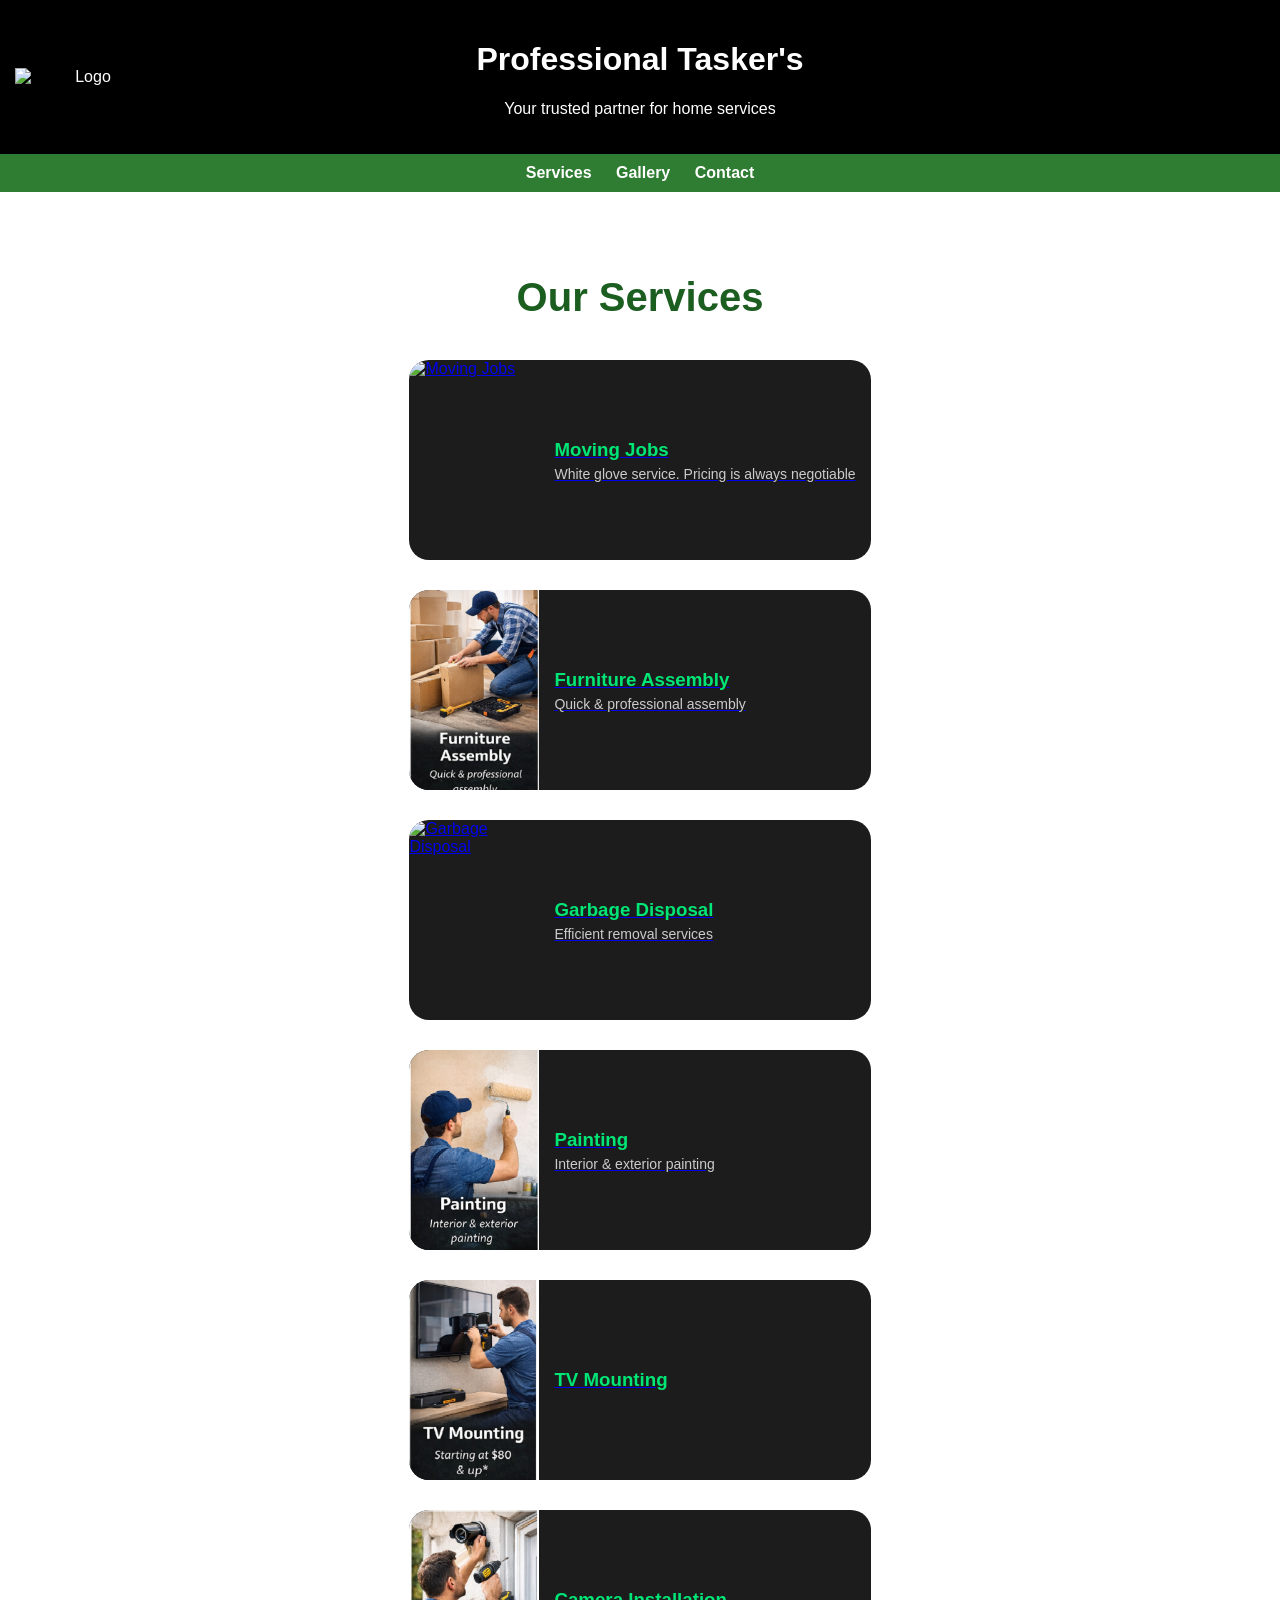
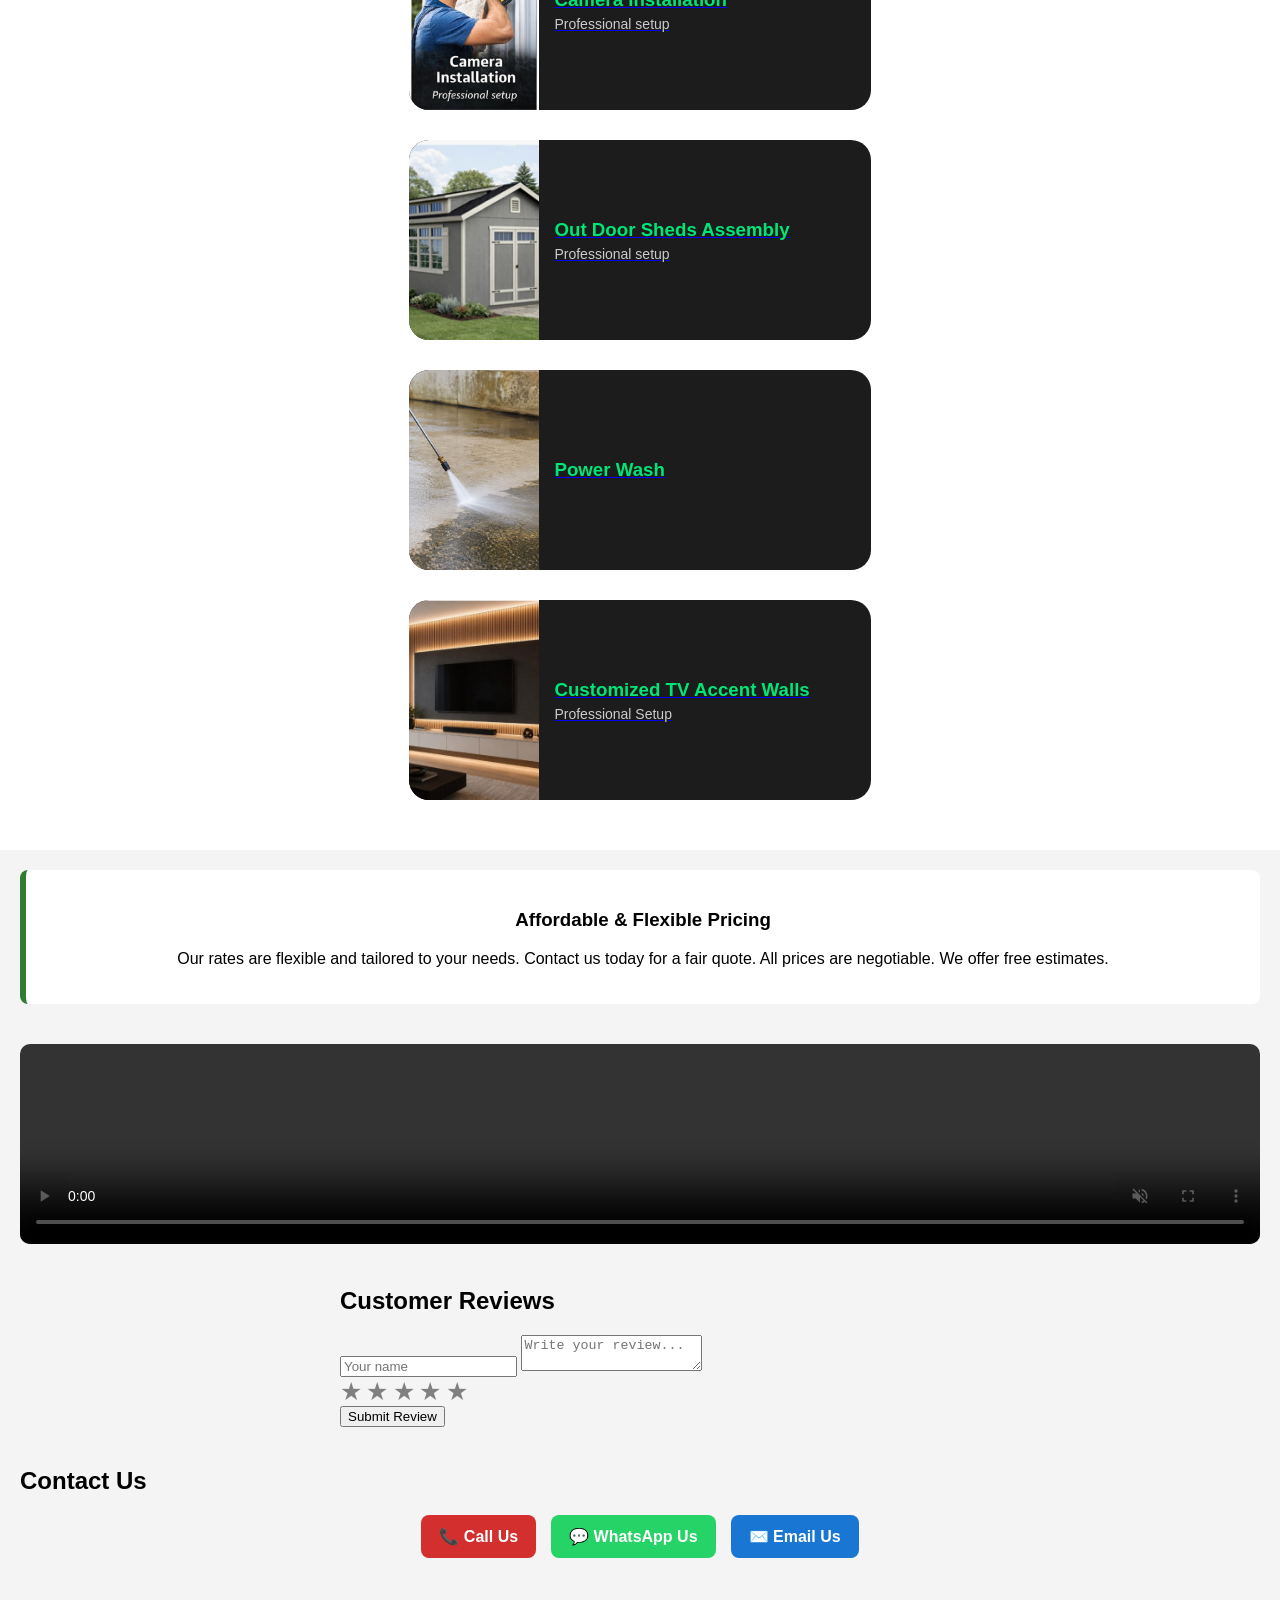
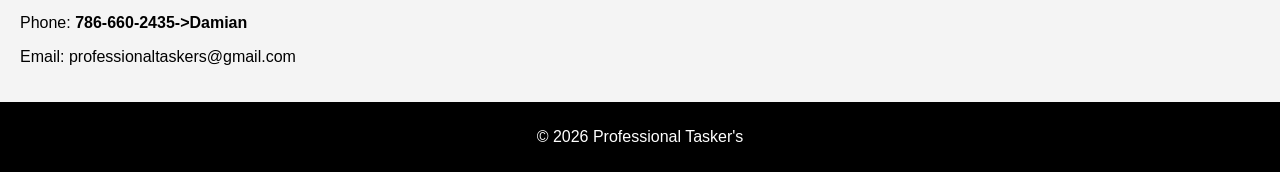
==== index.html @ ac83ffd2 "Change accent image format from PNG to JPEG" ====
<!DOCTYPE html>
<html lang="en">
<head>
<meta charset="UTF-8">
<meta name="viewport" content="width=device-width, initial-scale=1.0">
<title>Professional Tasker's</title>
<link rel="stylesheet" href="assets/styles.css">
</head>
<body>

<header class="header">
<img class="logo" src="assets/logo.png" alt="Logo">
<div class="header-text">
<h1>Professional Tasker's</h1>
<p>Your trusted partner for home services</p>
</div>
</header>

<nav>
<a href="#services">Services</a>
<a href="#gallery">Gallery</a>
<a href="#contact">Contact</a>
</nav>


<section id="services" class="services-container">

  <h2 class="services-title">Our Services</h2>

  <div class="services-grid">

    <a href="moving.html" class="service-link">
    <div class="service-card">
      <img src="assets/Moving.png" alt="Moving Jobs">
      <div class="service-text">
        <h3>Moving Jobs</h3>
        <p>White glove service. Pricing is always negotiable</p>
      </div>
    </div>
      </a>

    <a href="funiture.html" class="service-link">
    <div class="service-card">
      <img src="assets/FurnitureAssembly.png" alt="Furniture Assembly">
      <div class="service-text">
        <h3>Furniture Assembly</h3>
        <p>Quick & professional assembly</p>
      </div>
    </div>
      </a>

    <a href="garbage.html" class="service-link">
    <div class="service-card">
      <img src="assets/GarbageDisposal.png" alt="Garbage Disposal">
      <div class="service-text">
        <h3>Garbage Disposal</h3>
        <p>Efficient removal services</p>
      </div>
    </div>
      </a>

    <a href="painting.html" class="service-link">
    <div class="service-card">
      <img src="assets/Painting.png" alt="Painting">
      <div class="service-text">
        <h3>Painting</h3>
        <p>Interior & exterior painting</p>
      </div>
    </div>
      </a>

     <a href="tvmounting.html" class="service-link">
    <div class="service-card">
      <img src="assets/TVMounting.png" alt="TV Mounting">
      <div class="service-text">
        <h3>TV Mounting</h3>
      </div>
    </div>
        </a>

    <a href="cameras.html" class="service-link">
    <div class="service-card">
      <img src="assets/CameraInstallation.png" alt="Camera Installation">
      <div class="service-text">
        <h3>Camera Installation</h3>
        <p>Professional setup</p>
      </div>
    </div>
      </a>

    <a href="sheds.html" class="service-link">
    <div class="service-card">
      <img src="assets/shed1.png" alt="Out Door Sheds Assembly">
      <div class="service-text">
        <h3>Out Door Sheds Assembly</h3>
        <p>Professional setup</p>
      </div>
    </div>
      </a>

    <a href="powerwash.html" class="service-link">
    <div class="service-card">
      <img src="assets/powerwash.png" alt="Power Wash">
      <div class="service-text">
        <h3>Power Wash</h3>
      </div>
    </div>
       </a>

    <a href="accent.html" class="service-link">
    <div class="service-card">
      <img src="assets/accent.jpeg" alt="Customized TV Accent Walls">
      <div class="service-text">
        <h3>Customized TV Accent Walls</h3>
        <p>Professional Setup</p>
      </div>
    </div>
      </a>

  </div>
  
</section>

<section class="pricing-note">
<h3>Affordable & Flexible Pricing</h3>
<p>
Our rates are flexible and tailored to your needs. Contact us today for a fair quote.
All prices are negotiable. We offer free estimates.   
</p>
</section>

<section id="gallery">
<div class="gallery">
<!-- RIGHT SIDE (Video) -->
  <div class="services-video">
    <video controls autoplay muted loop>
      <source src="assets/Video1.mp4" type="video/mp4">
      Your browser does not support the video tag.
    </video>
  </div>  
</div>

  
  
</section>

<div class="reviews-container">
  <h2>Customer Reviews</h2>

  <form id="reviewForm">
    <input type="text" id="name" placeholder="Your name" required>
    <textarea id="comment" placeholder="Write your review..." required></textarea>

    <div class="stars">
      <span data-value="1">★</span>
      <span data-value="2">★</span>
      <span data-value="3">★</span>
      <span data-value="4">★</span>
      <span data-value="5">★</span>
    </div>

    <input type="hidden" id="rating" value="0">
    <button type="submit">Submit Review</button>
  </form>

  <div id="reviewsList"></div>
</div>

<section id="contact">
<h2>Contact Us</h2>
<div class="contact-buttons">
<a href="tel:7866602435" class="btn call-btn">📞 Call Us</a>
<a href="https://wa.me/17866602435" target="_blank" class="btn whatsapp-btn">💬 WhatsApp Us</a>
<a href="mailto:professionaltaskers@gmail.com" class="btn email-btn">✉️ Email Us</a>
</div>
</section>

<section id="contact1">
<p>Phone: <b>786-660-2435->Damian</b></p>
<p>Email: professionaltaskers@gmail.com</p>
</section>

<footer>
<p>© 2026 Professional Tasker's</p>
</footer>

<script type="module">
import { initializeApp } from "https://www.gstatic.com/firebasejs/10.12.0/firebase-app.js";
import { getFirestore, collection, addDoc, getDocs } 
from "https://www.gstatic.com/firebasejs/10.12.0/firebase-firestore.js";

// 🔴 PASTE YOUR CONFIG HERE
const firebaseConfig = {
  apiKey: "AIzaSyAnsJWTO3-VHbzlXyZP9rUrj31w4Eruxow",
  authDomain: "reviews-app-75397.firebaseapp.com",
  projectId: "reviews-app-75397",
};

// Initialize Firebase
const app = initializeApp(firebaseConfig);
const db = getFirestore(app);

let selectedRating = 0;

// ⭐ Star selection
document.querySelectorAll(".stars span").forEach(star => {
  star.addEventListener("click", function () {
    selectedRating = this.getAttribute("data-value");

    document.querySelectorAll(".stars span").forEach(s => s.classList.remove("active"));
    for (let i = 0; i < selectedRating; i++) {
      document.querySelectorAll(".stars span")[i].classList.add("active");
    }
  });
});

// 📥 Load reviews
async function loadReviews() {
  const querySnapshot = await getDocs(collection(db, "reviews"));
  const container = document.getElementById("reviewsList");
  container.innerHTML = "";

  querySnapshot.forEach((doc) => {
    const r = doc.data();
    const div = document.createElement("div");
    div.classList.add("review");
    div.innerHTML = `
      <strong>${r.name}</strong> - ${"★".repeat(r.rating)}
      <p>${r.comment}</p>
    `;
    container.appendChild(div);
  });
}

// 📤 Submit review
document.getElementById("reviewForm").addEventListener("submit", async function(e) {
  e.preventDefault();

  const name = document.getElementById("name").value;
  const comment = document.getElementById("comment").value;

  if (selectedRating == 0) {
    alert("Please select a rating");
    return;
  }

  await addDoc(collection(db, "reviews"), {
    name,
    comment,
    rating: selectedRating,
    timestamp: Date.now()
  });

  this.reset();
  selectedRating = 0;
  document.querySelectorAll(".stars span").forEach(s => s.classList.remove("active"));

  loadReviews();
});

// Initial load
loadReviews();
</script>

</body>
</html>
---- assets/styles.css ----
body {
font-family: Arial, sans-serif;
margin: 0;
background: #f4f4f4;
}

.header {
position: relative;
background: #000;
color: #fff;
padding: 20px;
text-align: center;
margin-bottom: 0;
}

.logo {
position: absolute;
left: 15px;
top: 50%;
transform: translateY(-50%);
width: 140px;
}

nav {
background: #2e7d32;
text-align: center;
padding: 10px;
}

nav a {
color: white;
margin: 0 10px;
text-decoration: none;
font-weight: bold;
}

section {
padding: 20px;
}


.gallery {
display: grid;
grid-template-columns: repeat(auto-fit, minmax(250px, 1fr));
gap: 10px;
}

/* Make gallery thumbnails a consistent height and use object-fit so they crop uniformly */
.gallery img {
width: 100%;
height: 200px;
object-fit: cover;
border-radius: 8px;
display: block;
}

.contact-buttons {
display: flex;
justify-content: center;
gap: 15px;
flex-wrap: wrap;
margin-top: 20px;
}

.btn {
padding: 12px 18px;
text-decoration: none;
color: white;
font-weight: bold;
border-radius: 8px;
}

.call-btn { background: #d32f2f; }
.whatsapp-btn { background: #25D366; }
.email-btn { background: #1976d2; }

.pricing-note {
background: #fff;
padding: 20px;
margin: 20px;
border-left: 6px solid #2e7d32;
border-radius: 8px;
text-align: center;
}

footer {
background: #000;
color: #fff;
text-align: center;
padding: 10px;
}

/* RESPONSIVE DESIGN */
@media (max-width: 768px) {

.logo {
position: static;
transform: none;
display: block;
margin: 0 auto 10px;
width: 100px;
height: 100px;
object-fit: contain;
}

.header {
text-align: center;
}

nav a {
display: inline-block;
margin: 5px;
}

.gallery {
grid-template-columns: 1fr;
}

}

.services-container {
  display: flex;
    flex-direction: column;
    align-items: center;
    padding: 60px 20px;
}

.services-text {
  flex: 1;
  min-width: 280px;
}

.services-video {
  flex: 1;
  min-width: 280px;
}

.services-video video {
  width: 100%;
  height: 200px;
  object-fit: cover;
  border-radius: 10px;
}

.reviews-container {
  max-width: 600px;
  margin: auto;
}

.stars span {
  font-size: 25px;
  cursor: pointer;
  color: gray;
}

.stars span.active {
  color: gold;
}

/* Consolidated services container styles and fixed a color typo */
.services-container {
  padding: 50px 20px;
  background: #ffffff; /* white background */
  color: #000000;
}

.services-title {
  font-size: 2.5rem;
    color: #1b5e20;      /* Dark green */
    text-align: center;
    margin-bottom: 40px;
    width: 100%;
}

.services-grid {
  display: grid;
  grid-template-columns: repeat(auto-fit, minmax(320px, 1fr));
  gap: 30px;
}

.service-card {
  display: flex;
  align-items: center;
  background: #1c1c1c;
  border-radius: 20px;
  overflow: hidden;
  transition: transform 0.3s ease, box-shadow 0.3s ease;
}

.service-card:hover {
  transform: translateY(-5px);
  box-shadow: 0 0 15px rgba(0, 200, 83, 0.4);
}

/* Keep service card images narrower but match height with gallery thumbnails */
.service-card img {
  width: 130px;
  height: 200px;
  object-fit: cover;
}

.service-text {
  padding: 15px;
}

.service-text h3 {
  margin: 0;
  color: #00e676;
}

.service-text p {
  margin: 5px 0 0;
  font-size: 14px;
  color: #ccc;
}

.review {
  border-bottom: 1px solid #ccc;
  margin-top: 10px;
}

/* ========================================
   SERVICE PAGE IMAGES
   Keeps sheds, gazebos, greenhouses, etc.
   the same display size
======================================== */

.service-hero-img {
    width: 330px;
    height: 330px;
    object-fit: cover;
    display: block;
}

@media (max-width: 768px) {
    .service-hero-img {
        width: 100%;
        max-width: 330px;
        height: 330px;
    }
}

/* Ensure any review/user images also follow the same thumbnail sizing */
.reviews-container img {
  width: 100%;
  height: 200px;
  object-fit: cover;
  border-radius: 8px;
}
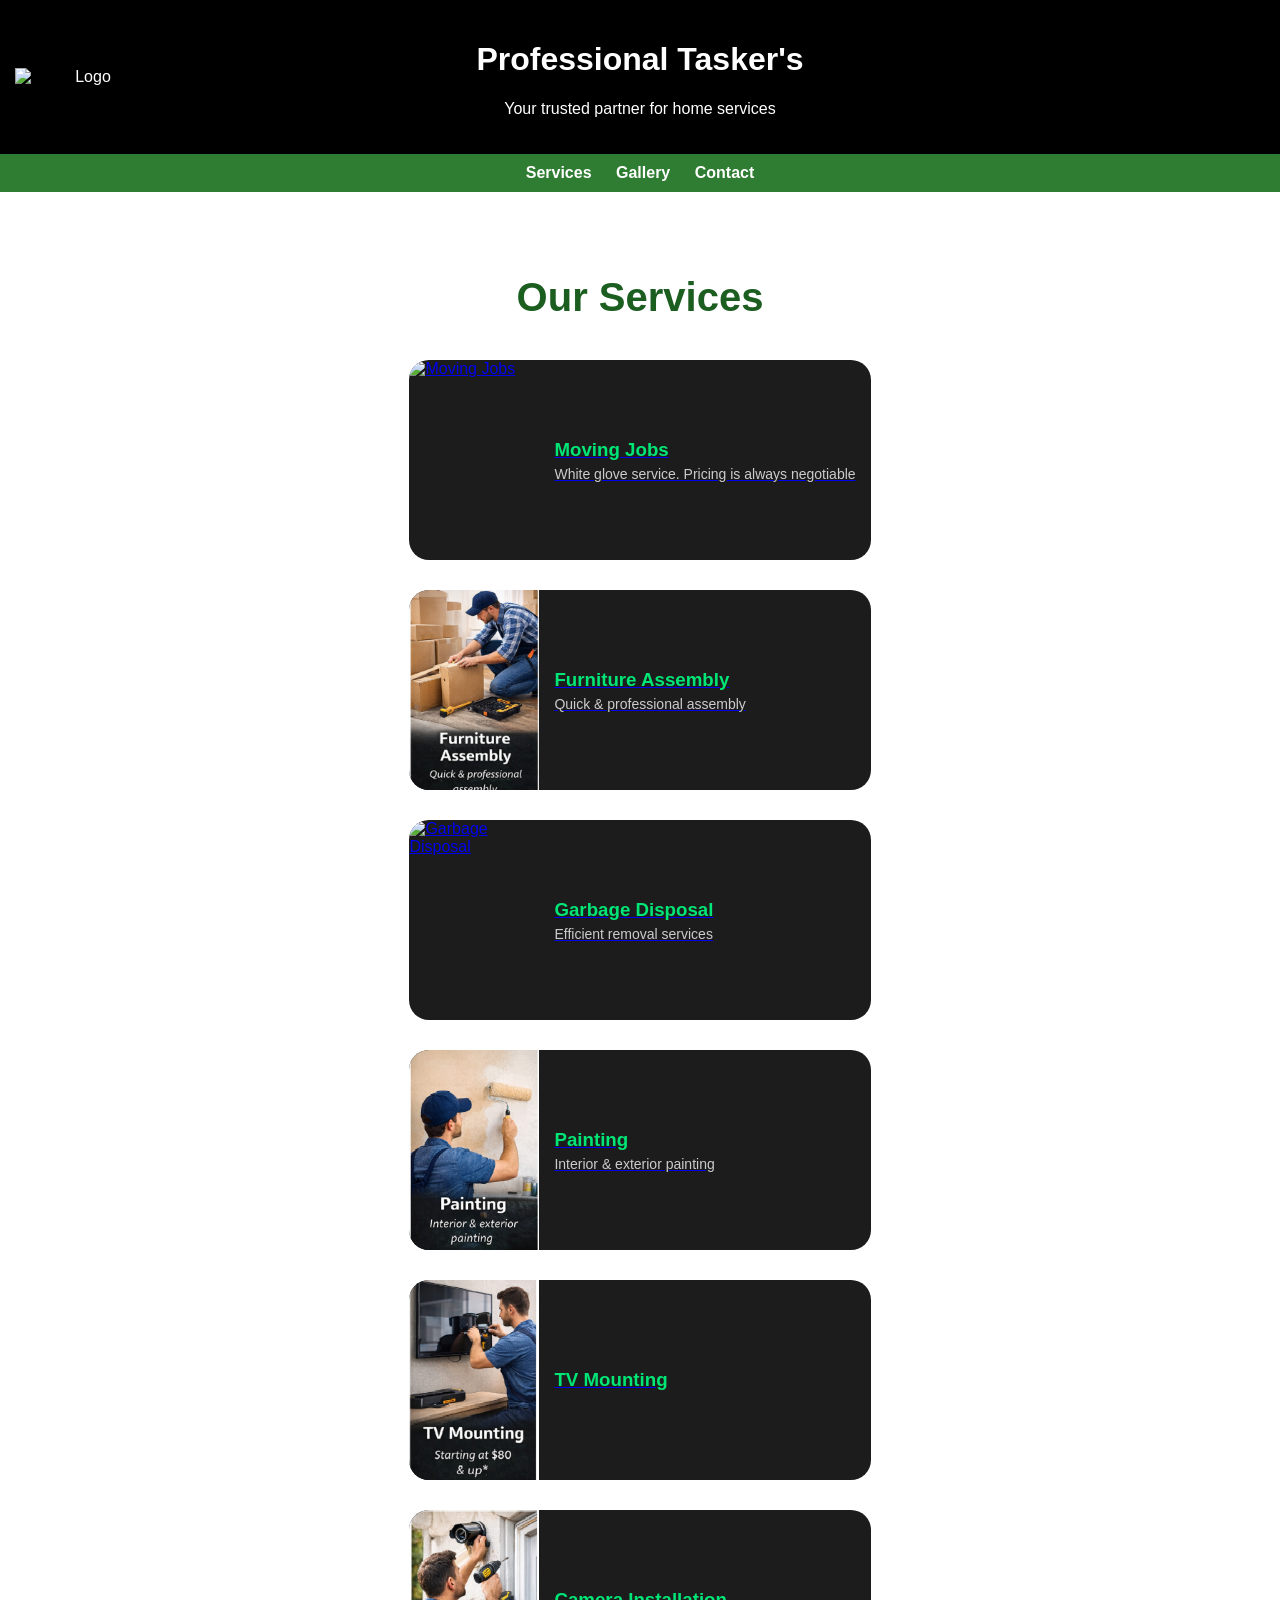
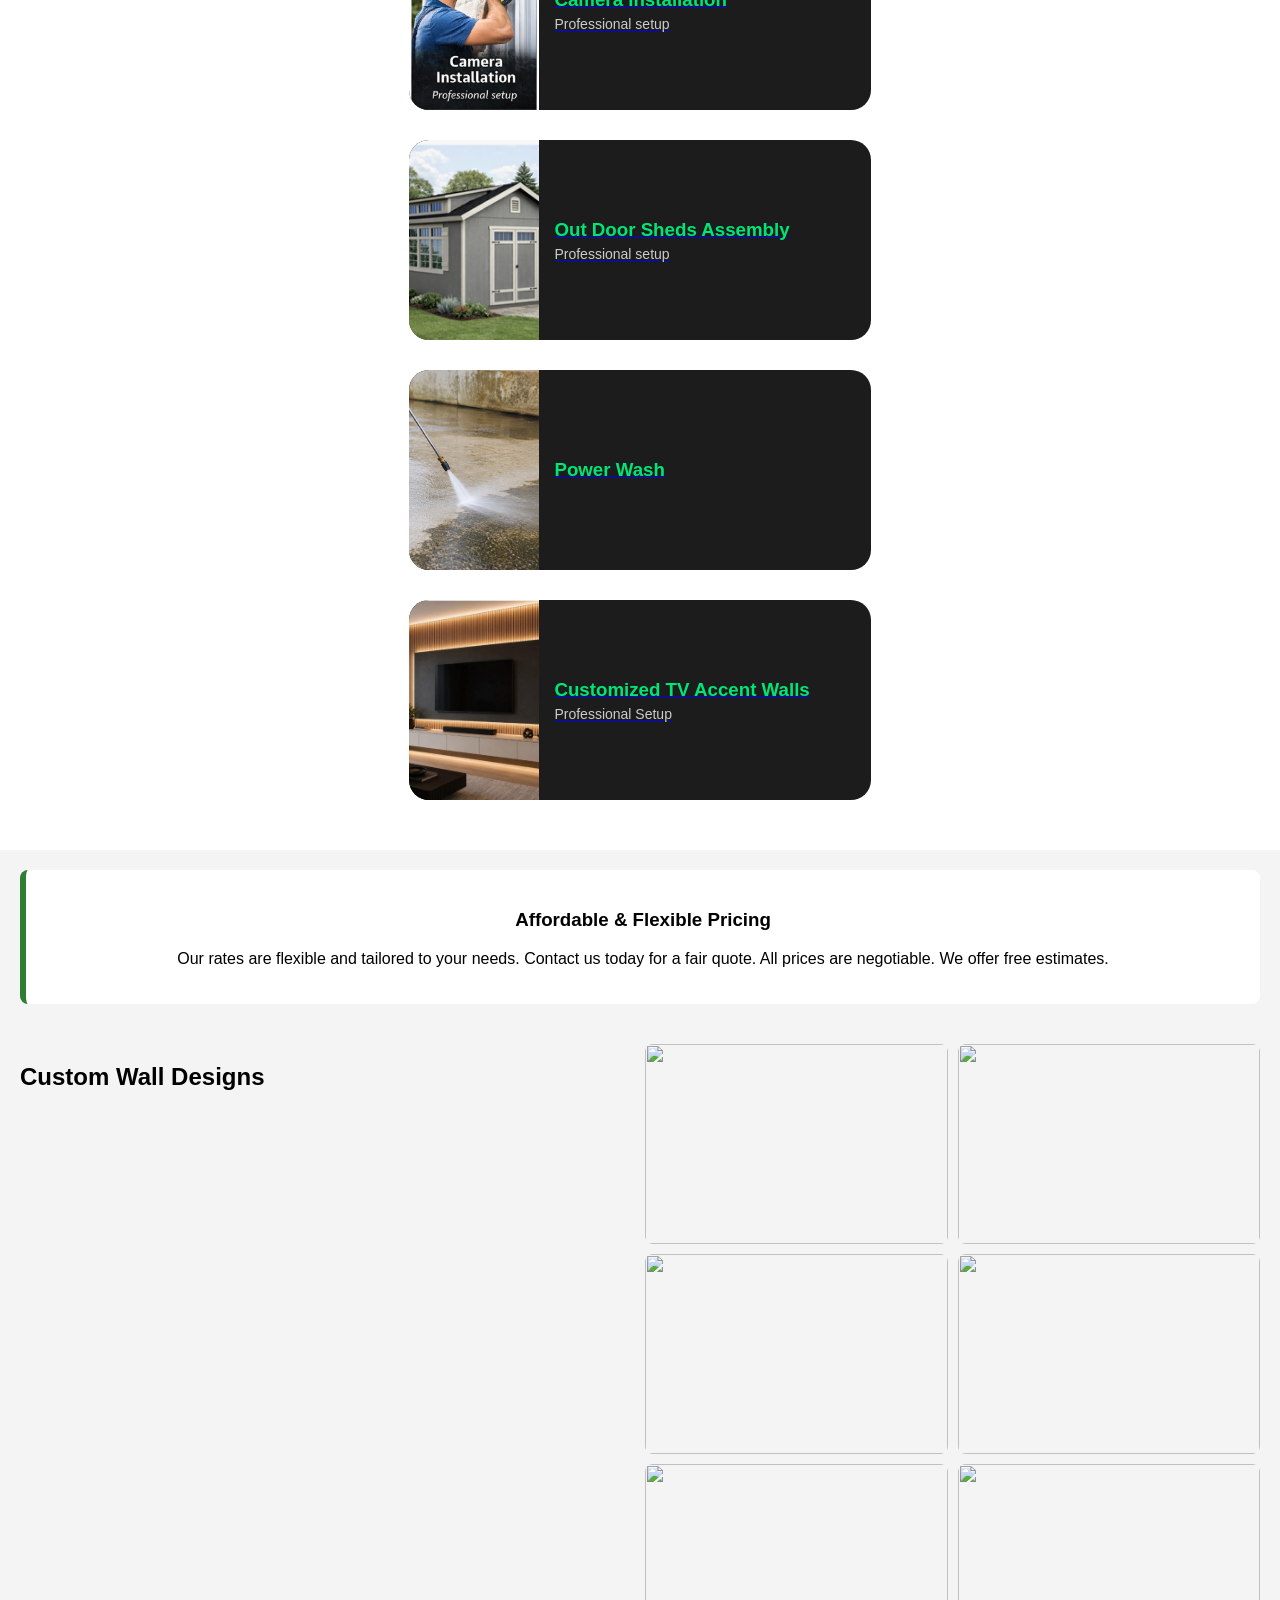
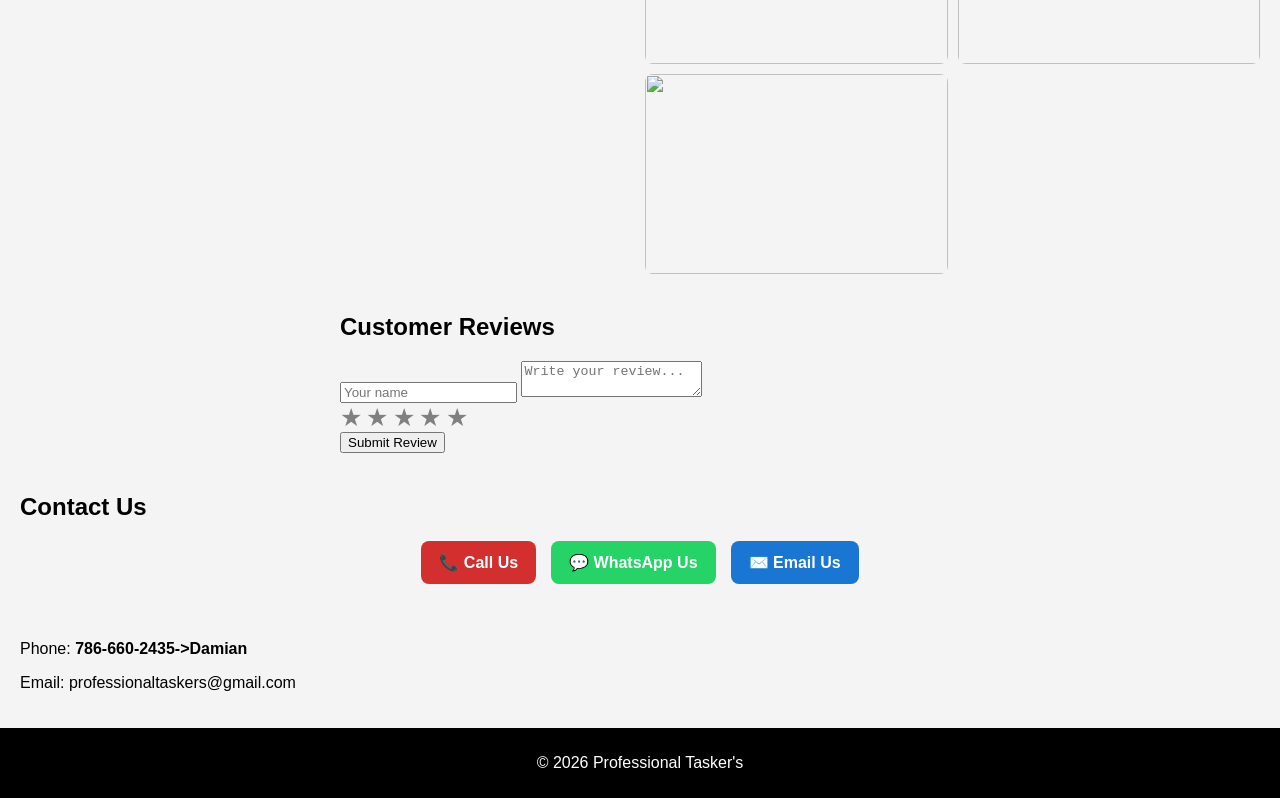
==== commit 294f77a6: "Update index.html" ====
--- a/index.html
+++ b/index.html
@@ -131,12 +131,18 @@
 
 <section id="gallery">
 <div class="gallery">
-<!-- RIGHT SIDE (Video) -->
-  <div class="services-video">
-    <video controls autoplay muted loop>
-      <source src="assets/Video1.mp4" type="video/mp4">
-      Your browser does not support the video tag.
-    </video>
+
+ <h2>Custom Wall Designs</h2>
+  
+<div class="gallery">
+<img src="assets/customd1.jpeg">
+<img src="assets/customd2.jpeg">
+<img src="assets/customd3.jpeg">
+<img src="assets/customd4.jpeg">
+<img src="assets/customd5.jpeg">
+<img src="assets/customd6.jpeg">
+<img src="assets/customd7.jpeg">
+  
   </div>  
 </div>
 
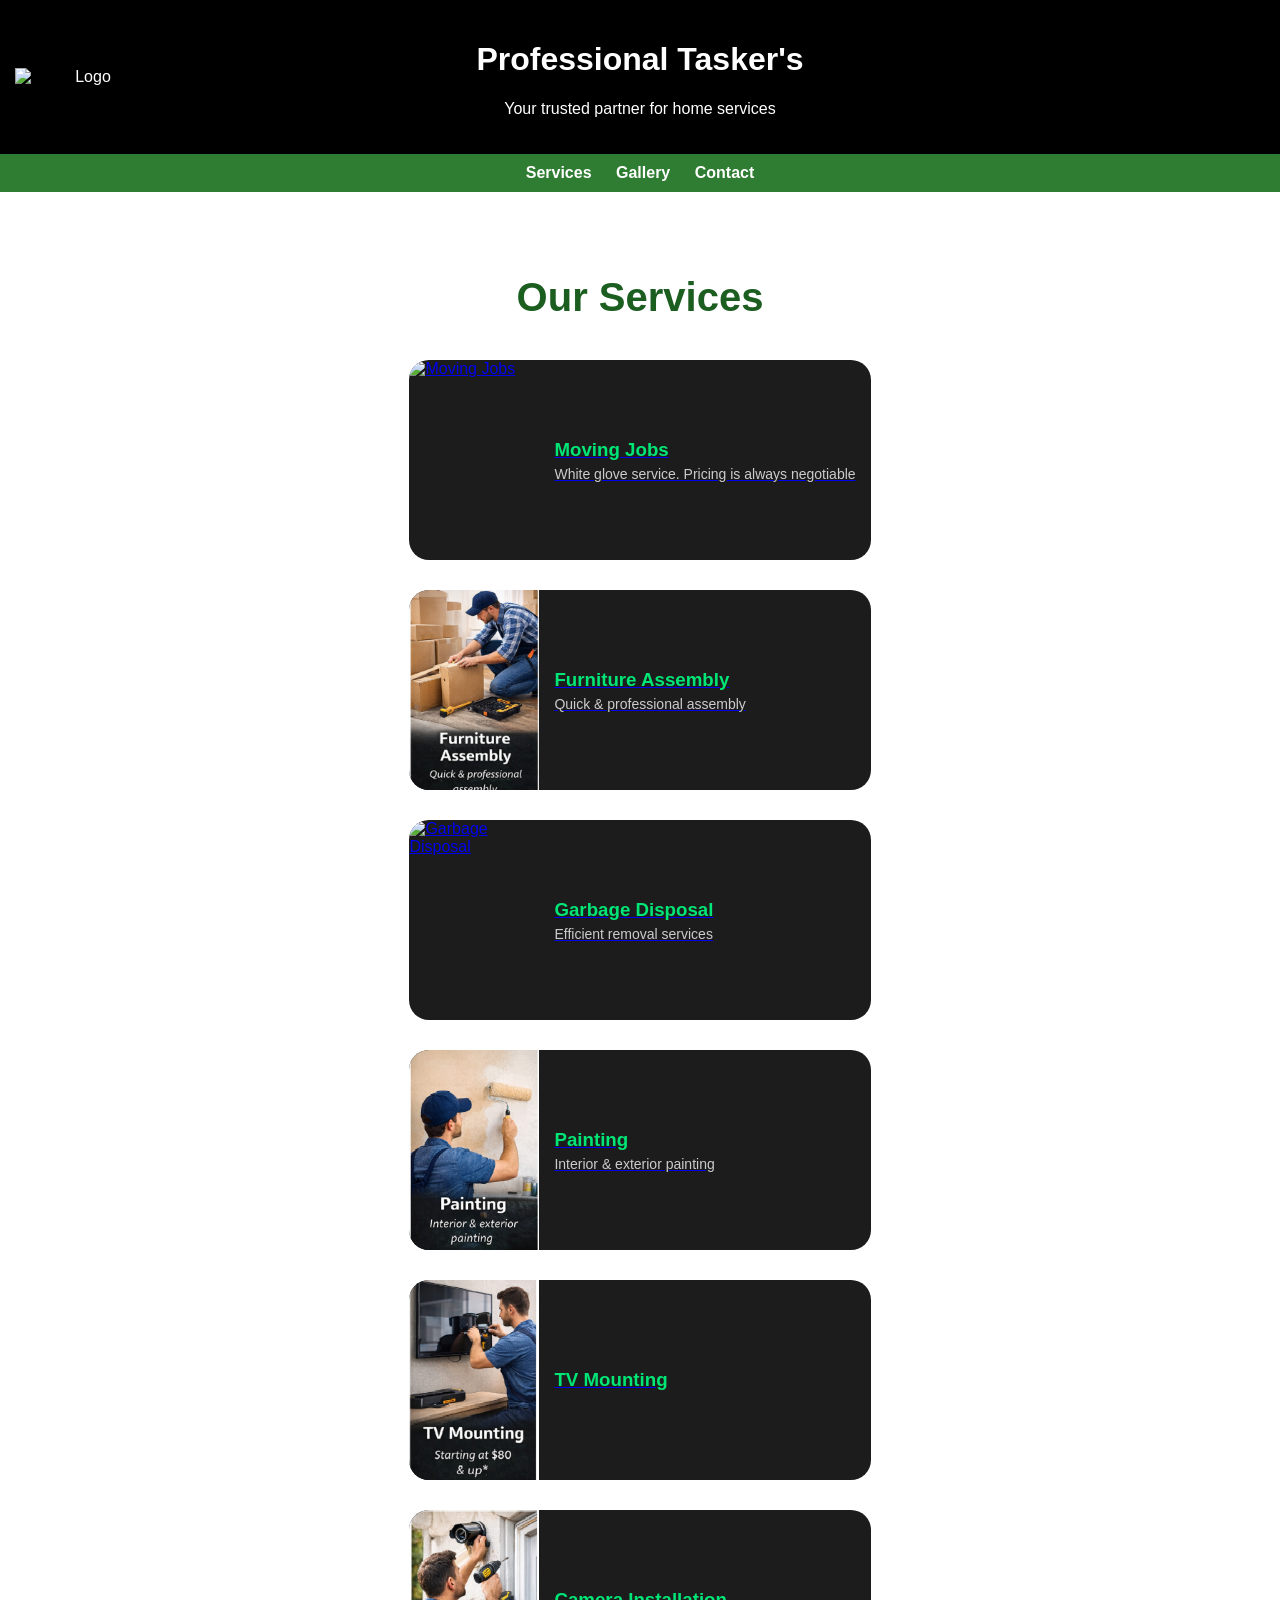
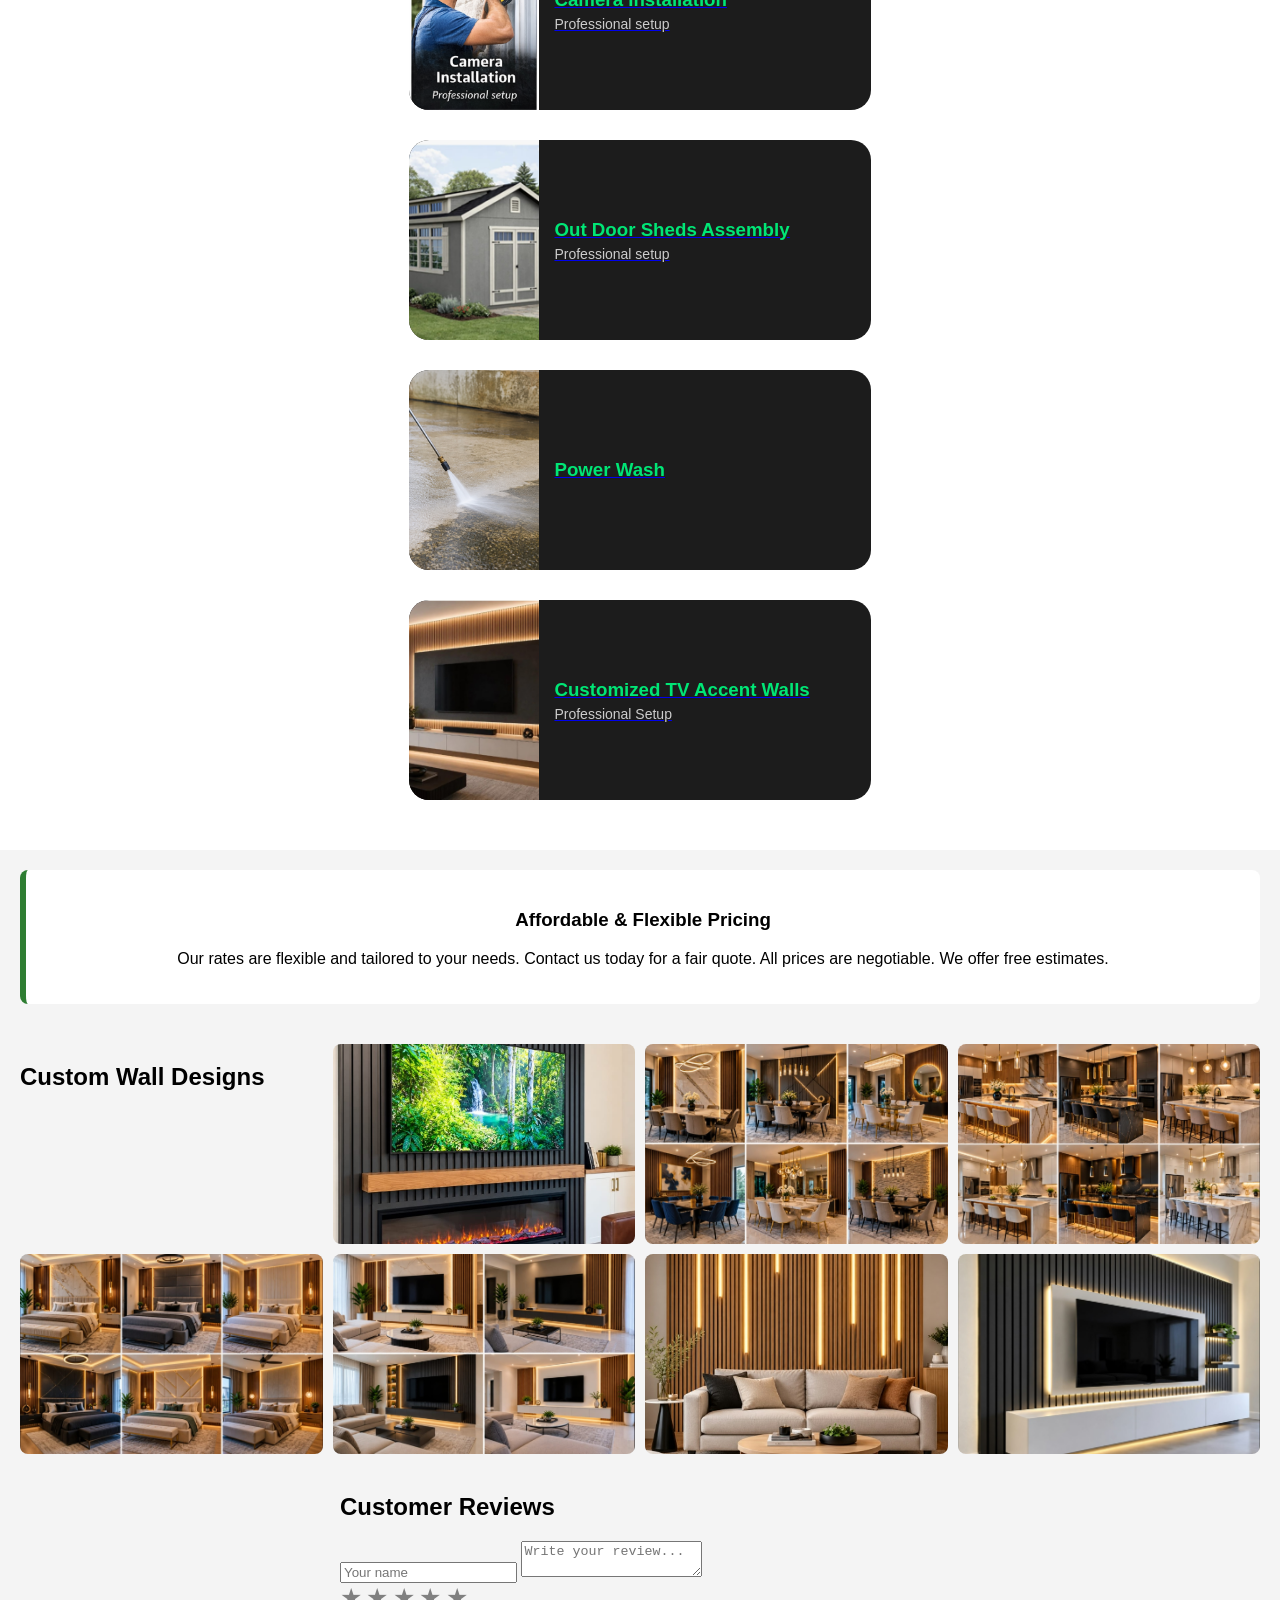
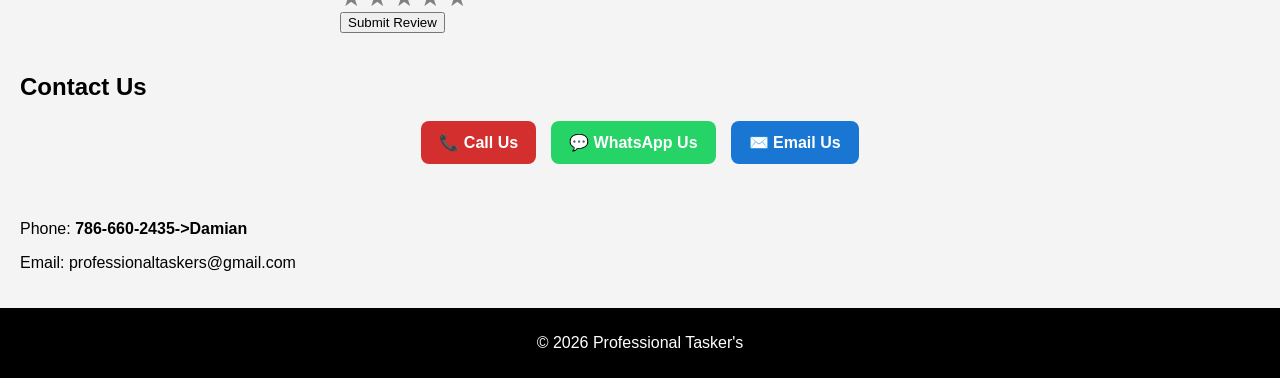
==== commit b2631e7d: "Fix HTML structure for gallery section" ====
--- a/index.html
+++ b/index.html
@@ -134,7 +134,6 @@
 
  <h2>Custom Wall Designs</h2>
   
-<div class="gallery">
 <img src="assets/customd1.jpeg">
 <img src="assets/customd2.jpeg">
 <img src="assets/customd3.jpeg">
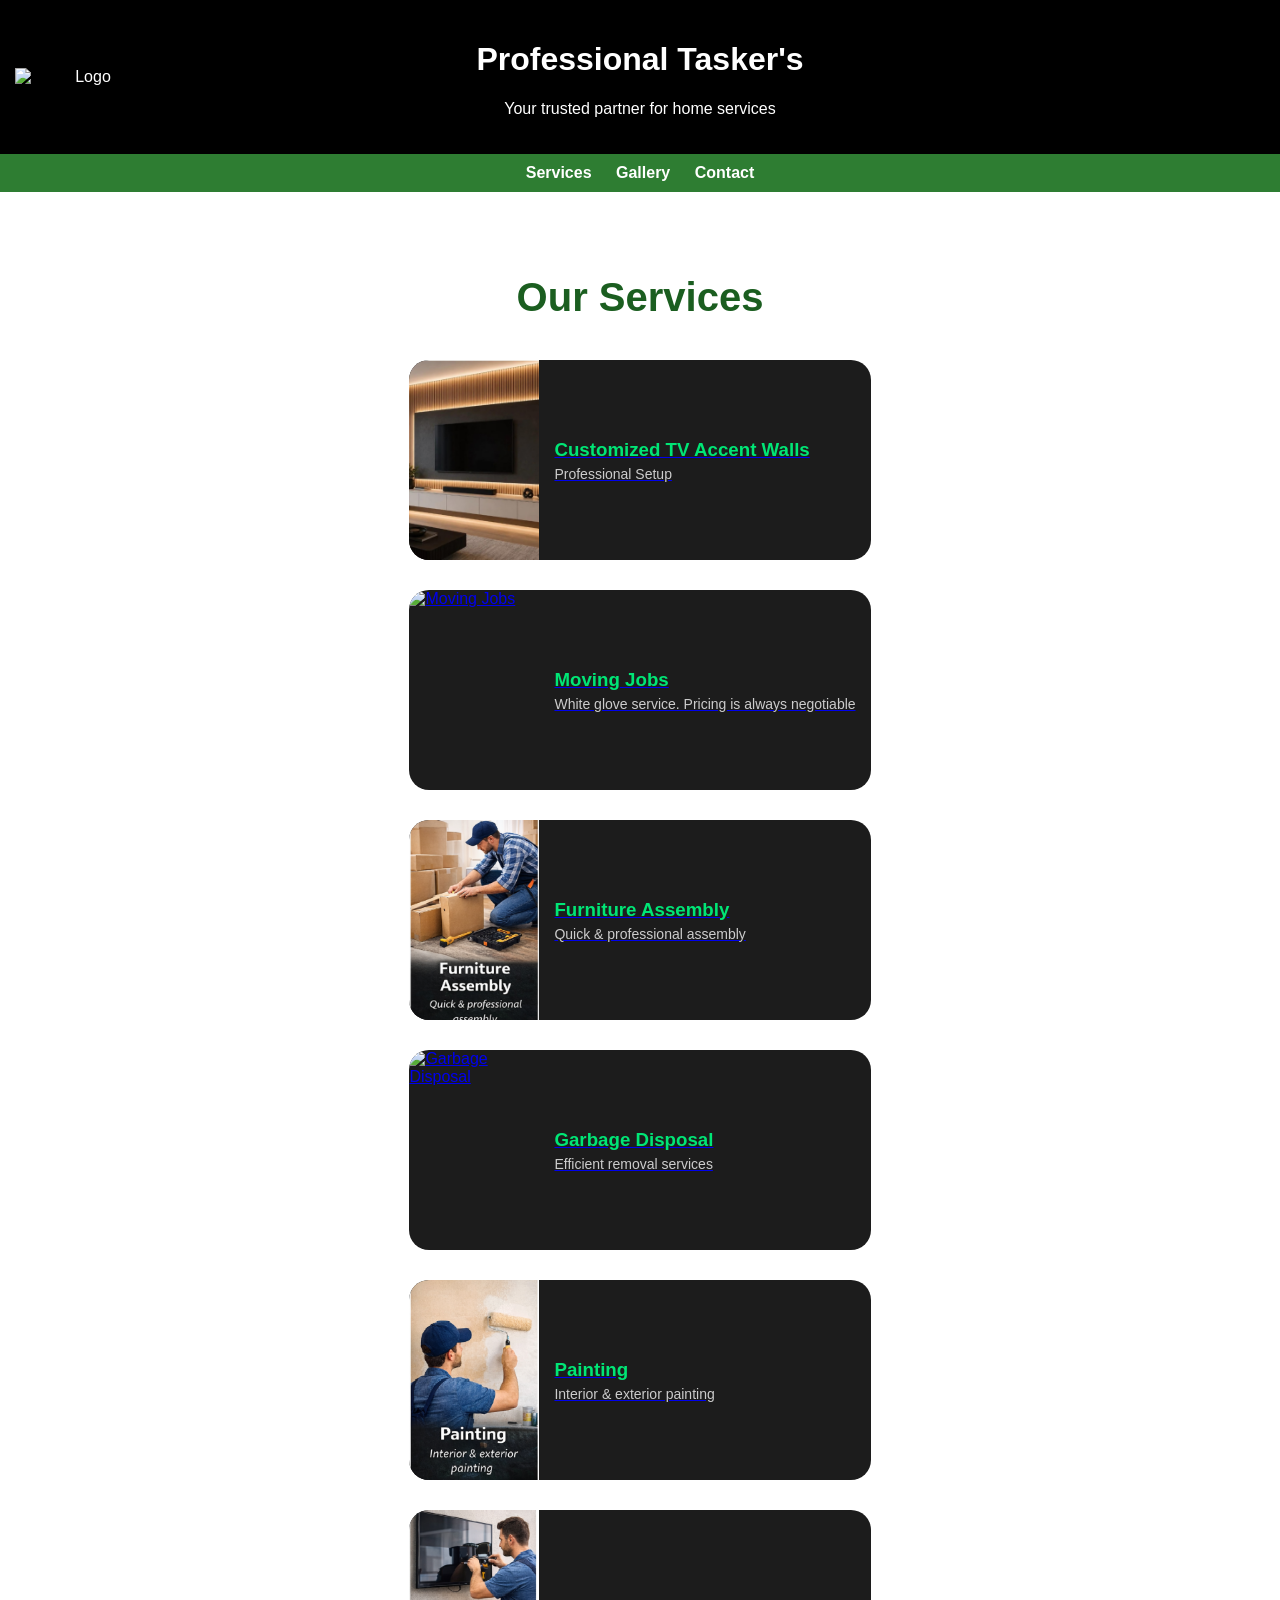
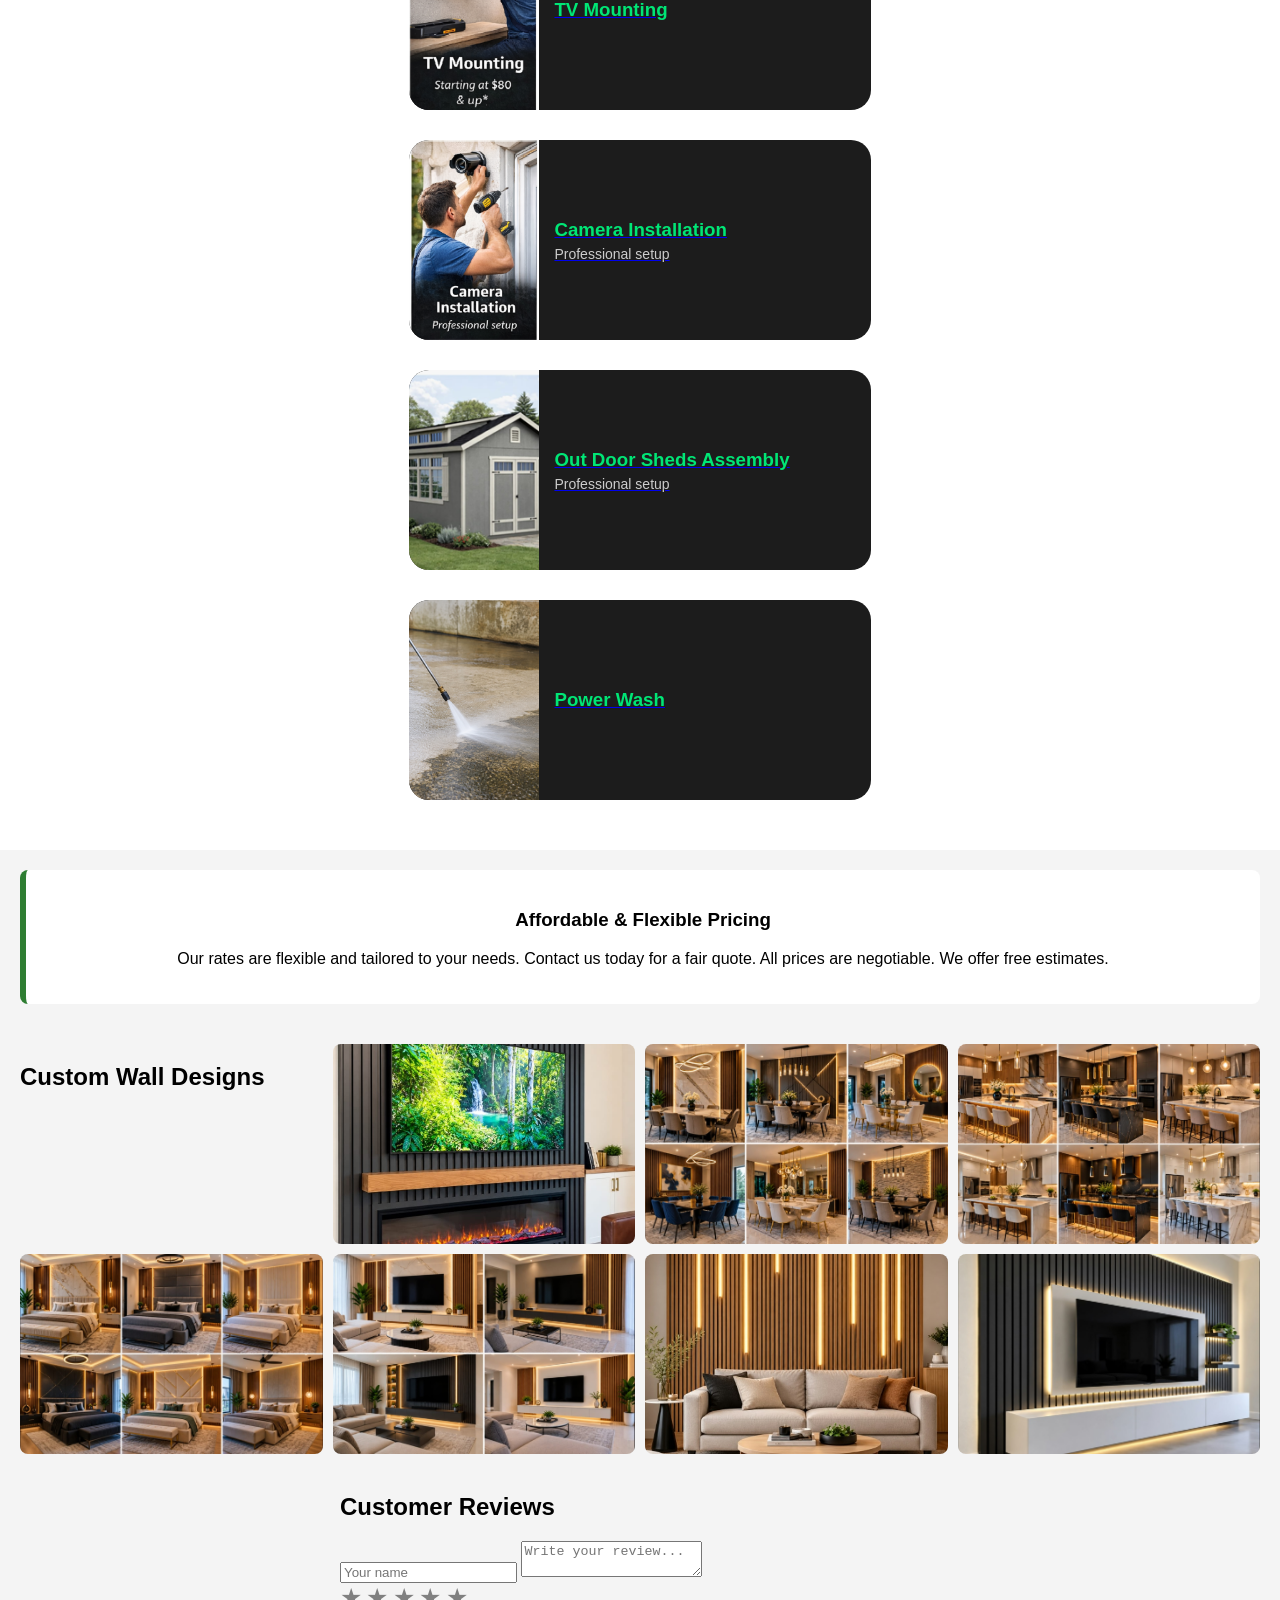
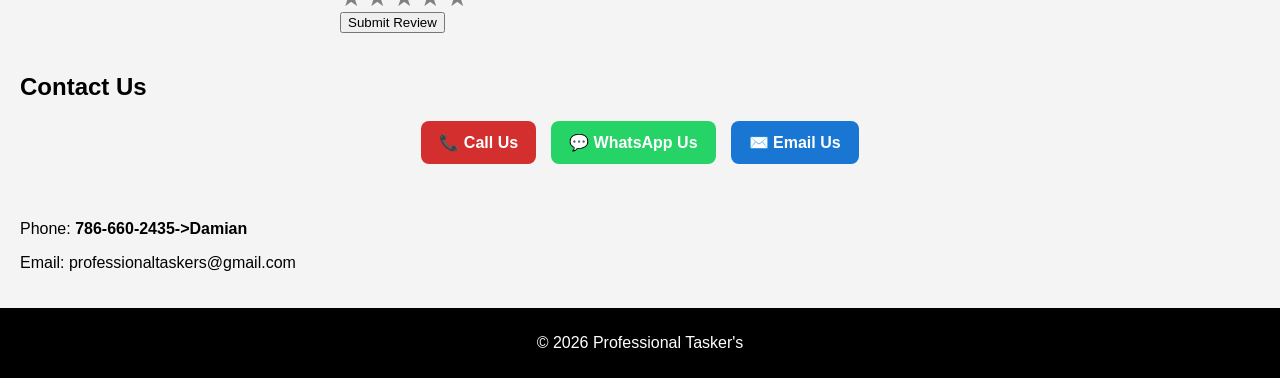
==== commit 0cbf74ea: "Remove duplicate service card in index.html Removed duplicate service card for Customized TV Accent " ====
--- a/index.html
+++ b/index.html
@@ -29,6 +29,16 @@
 
   <div class="services-grid">
 
+    <a href="accent.html" class="service-link">
+    <div class="service-card">
+      <img src="assets/accent.jpeg" alt="Customized TV Accent Walls">
+      <div class="service-text">
+        <h3>Customized TV Accent Walls</h3>
+        <p>Professional Setup</p>
+      </div>
+    </div>
+      </a>
+
     <a href="moving.html" class="service-link">
     <div class="service-card">
       <img src="assets/Moving.png" alt="Moving Jobs">
@@ -106,16 +116,6 @@
       </div>
     </div>
        </a>
-
-    <a href="accent.html" class="service-link">
-    <div class="service-card">
-      <img src="assets/accent.jpeg" alt="Customized TV Accent Walls">
-      <div class="service-text">
-        <h3>Customized TV Accent Walls</h3>
-        <p>Professional Setup</p>
-      </div>
-    </div>
-      </a>
 
   </div>
   
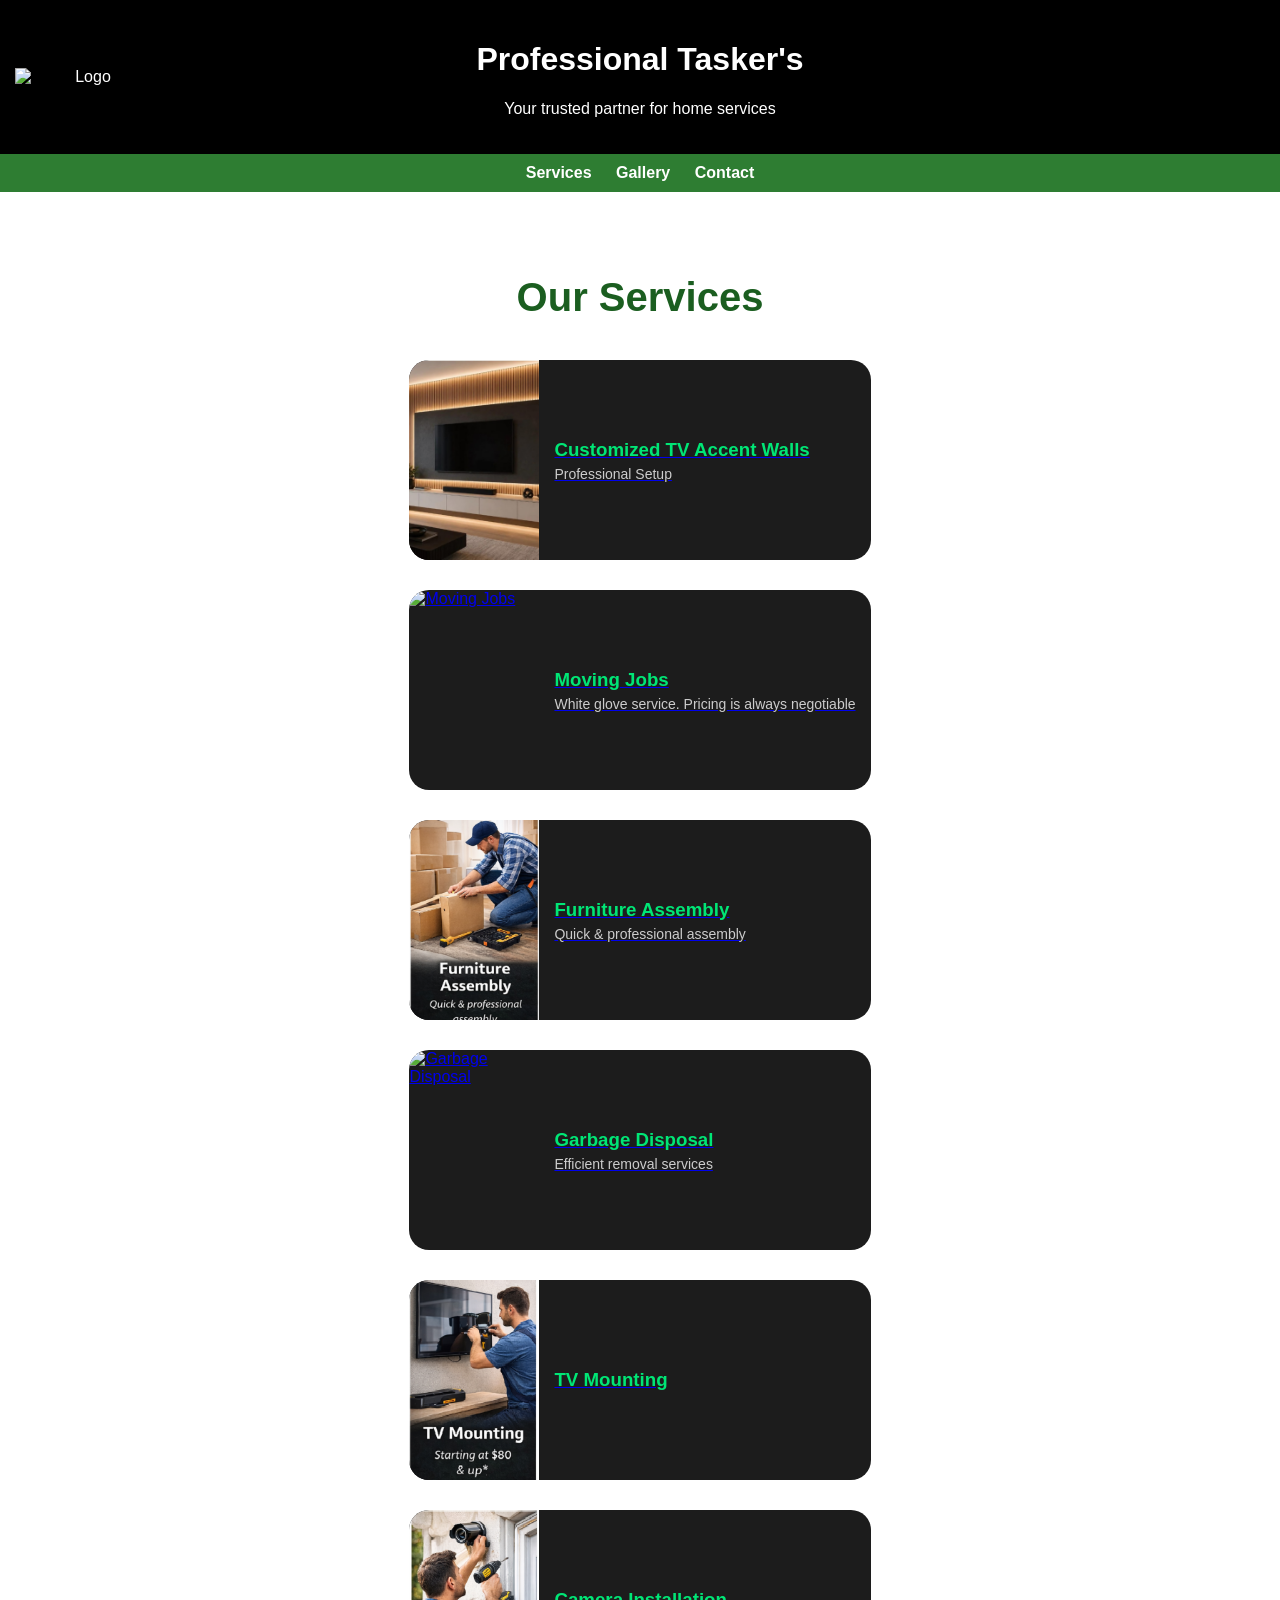
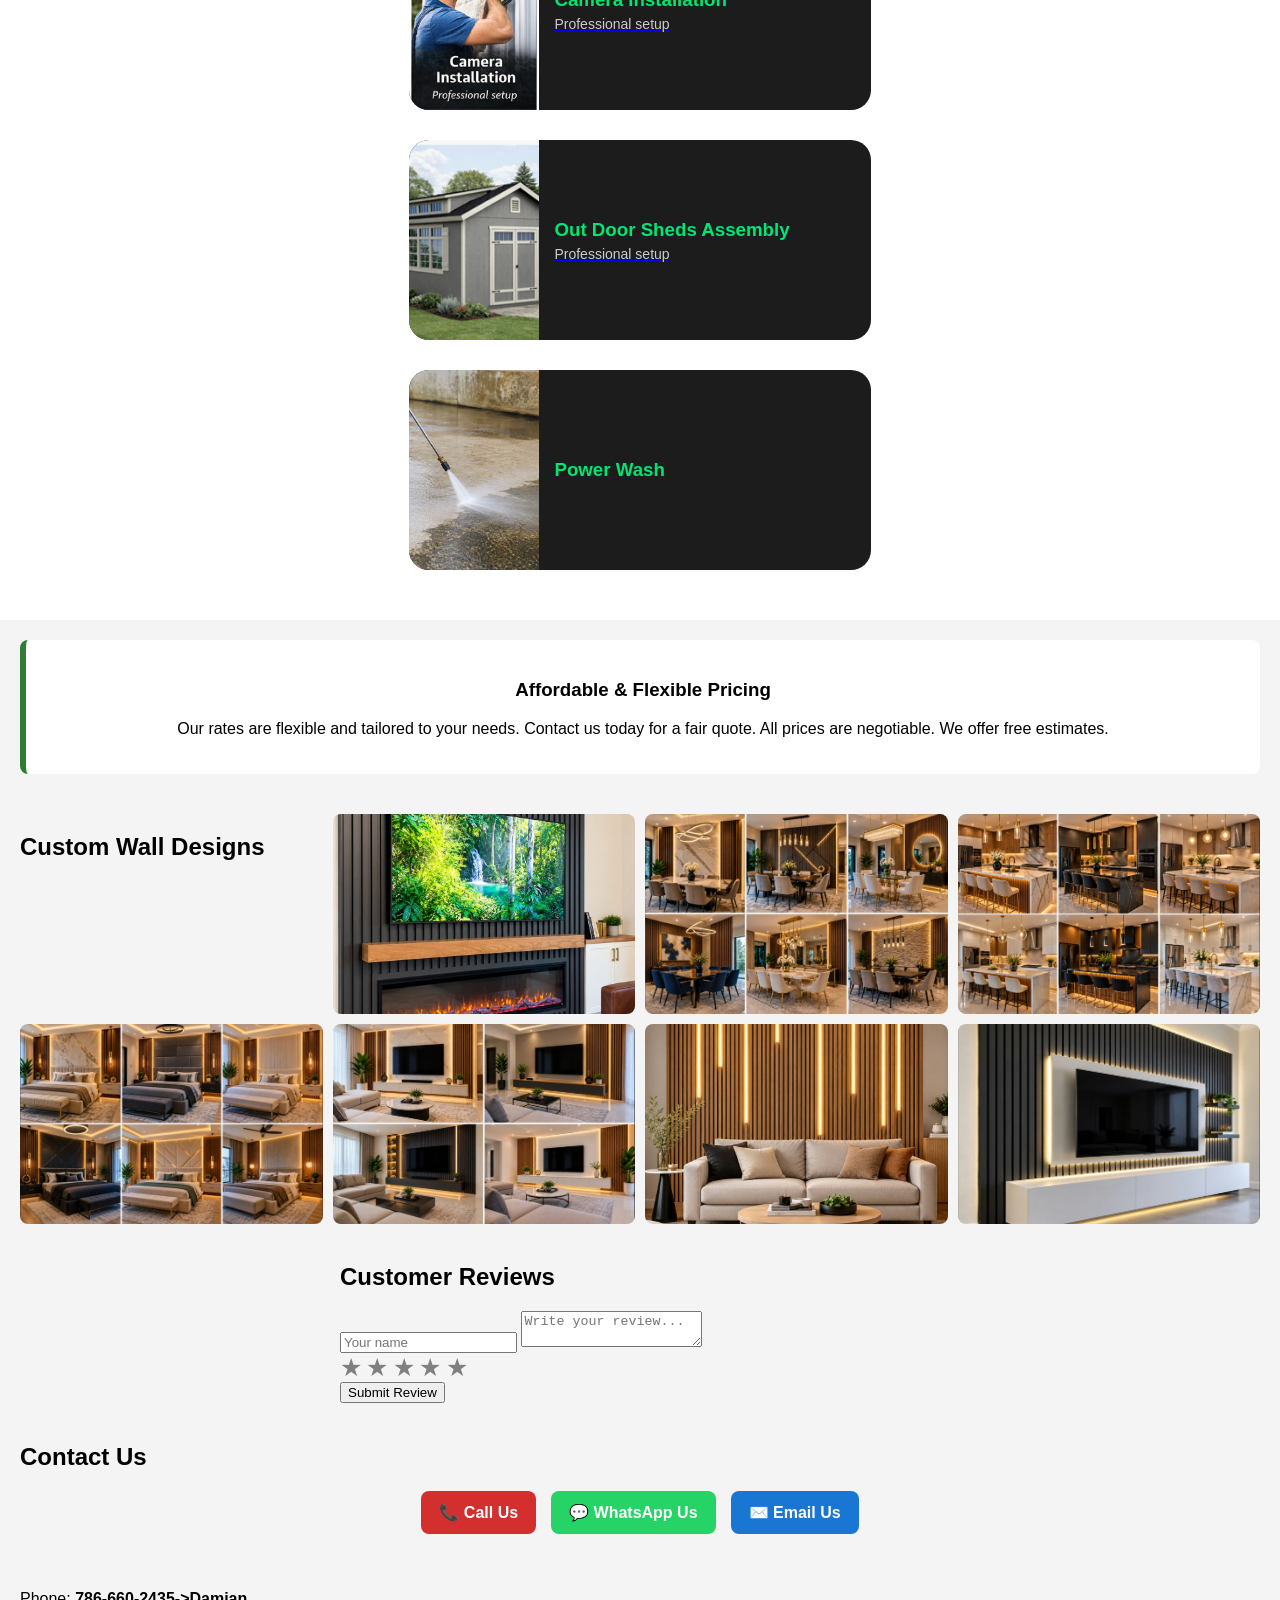
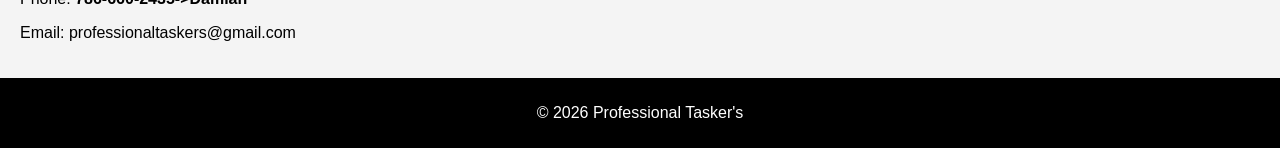
==== commit 2fb54fa0: "Remove painting service link from index.html" ====
--- a/index.html
+++ b/index.html
@@ -65,16 +65,6 @@
       <div class="service-text">
         <h3>Garbage Disposal</h3>
         <p>Efficient removal services</p>
-      </div>
-    </div>
-      </a>
-
-    <a href="painting.html" class="service-link">
-    <div class="service-card">
-      <img src="assets/Painting.png" alt="Painting">
-      <div class="service-text">
-        <h3>Painting</h3>
-        <p>Interior & exterior painting</p>
       </div>
     </div>
       </a>
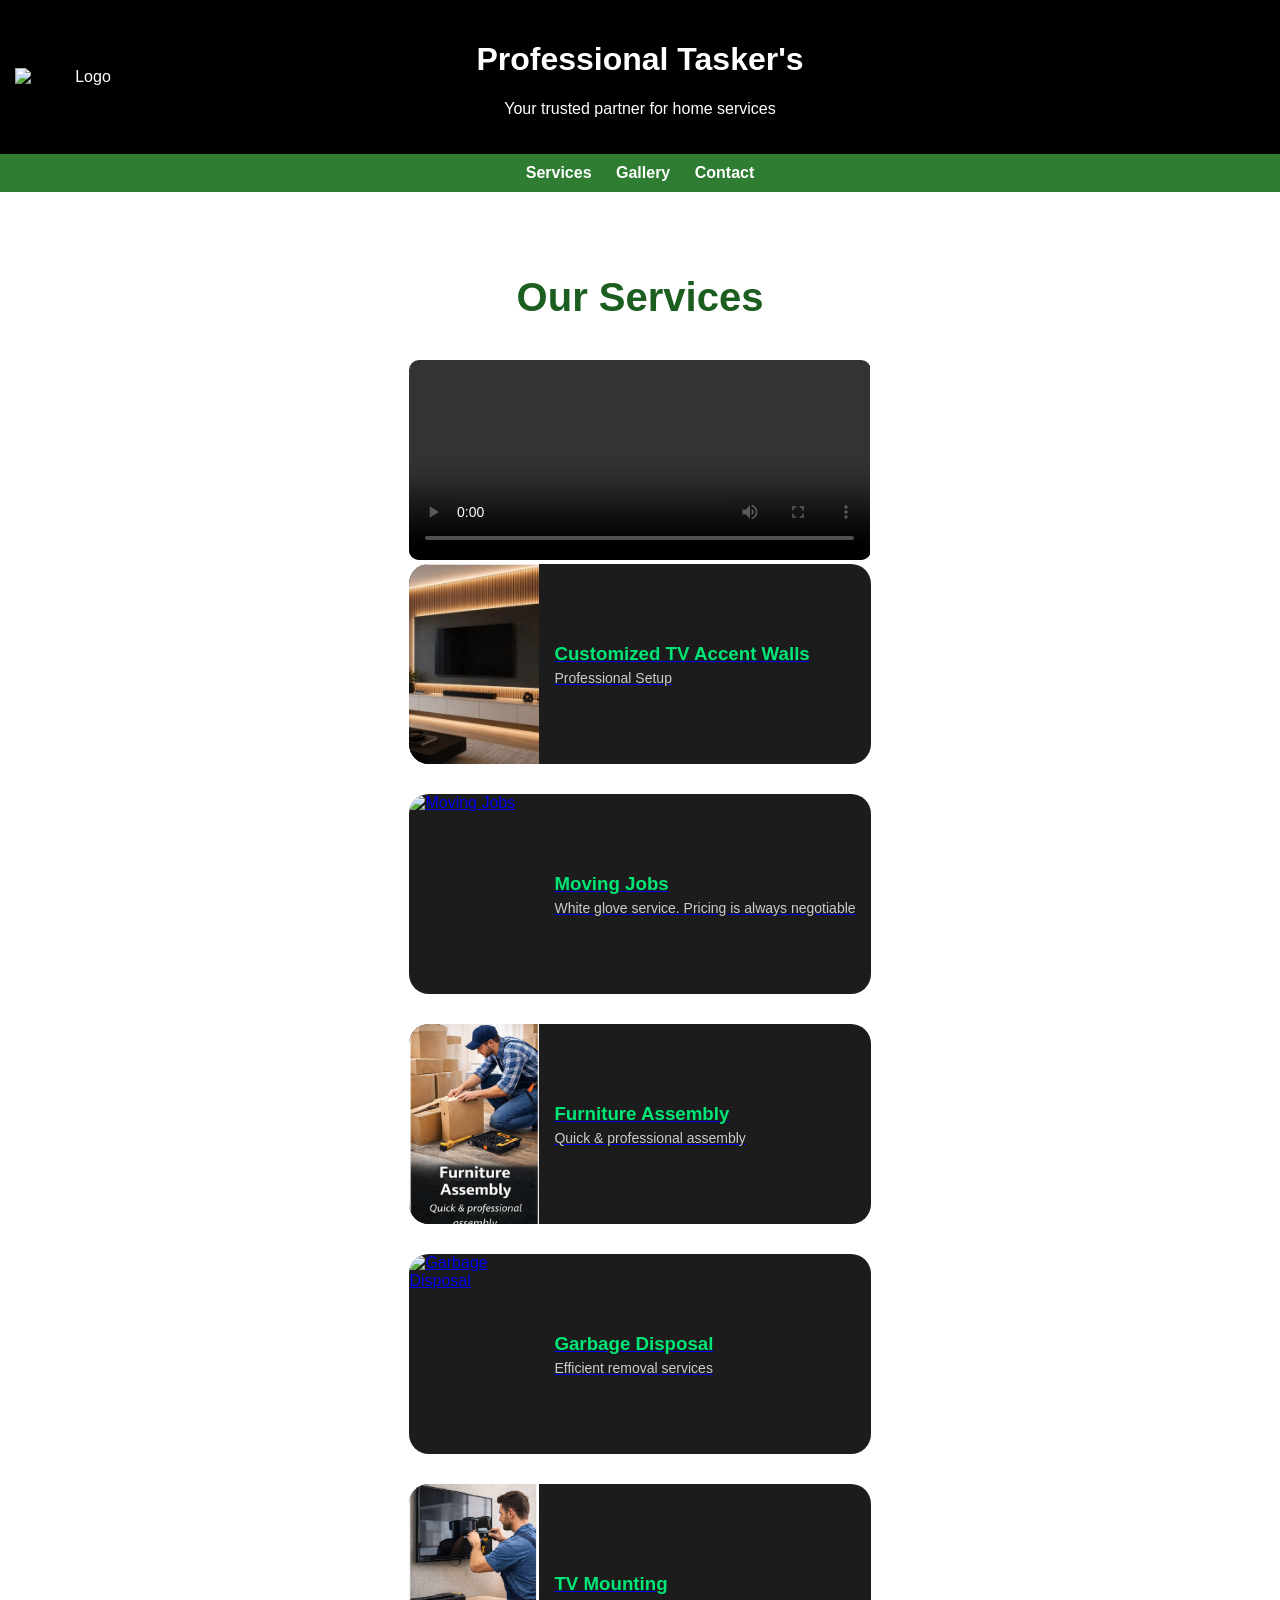
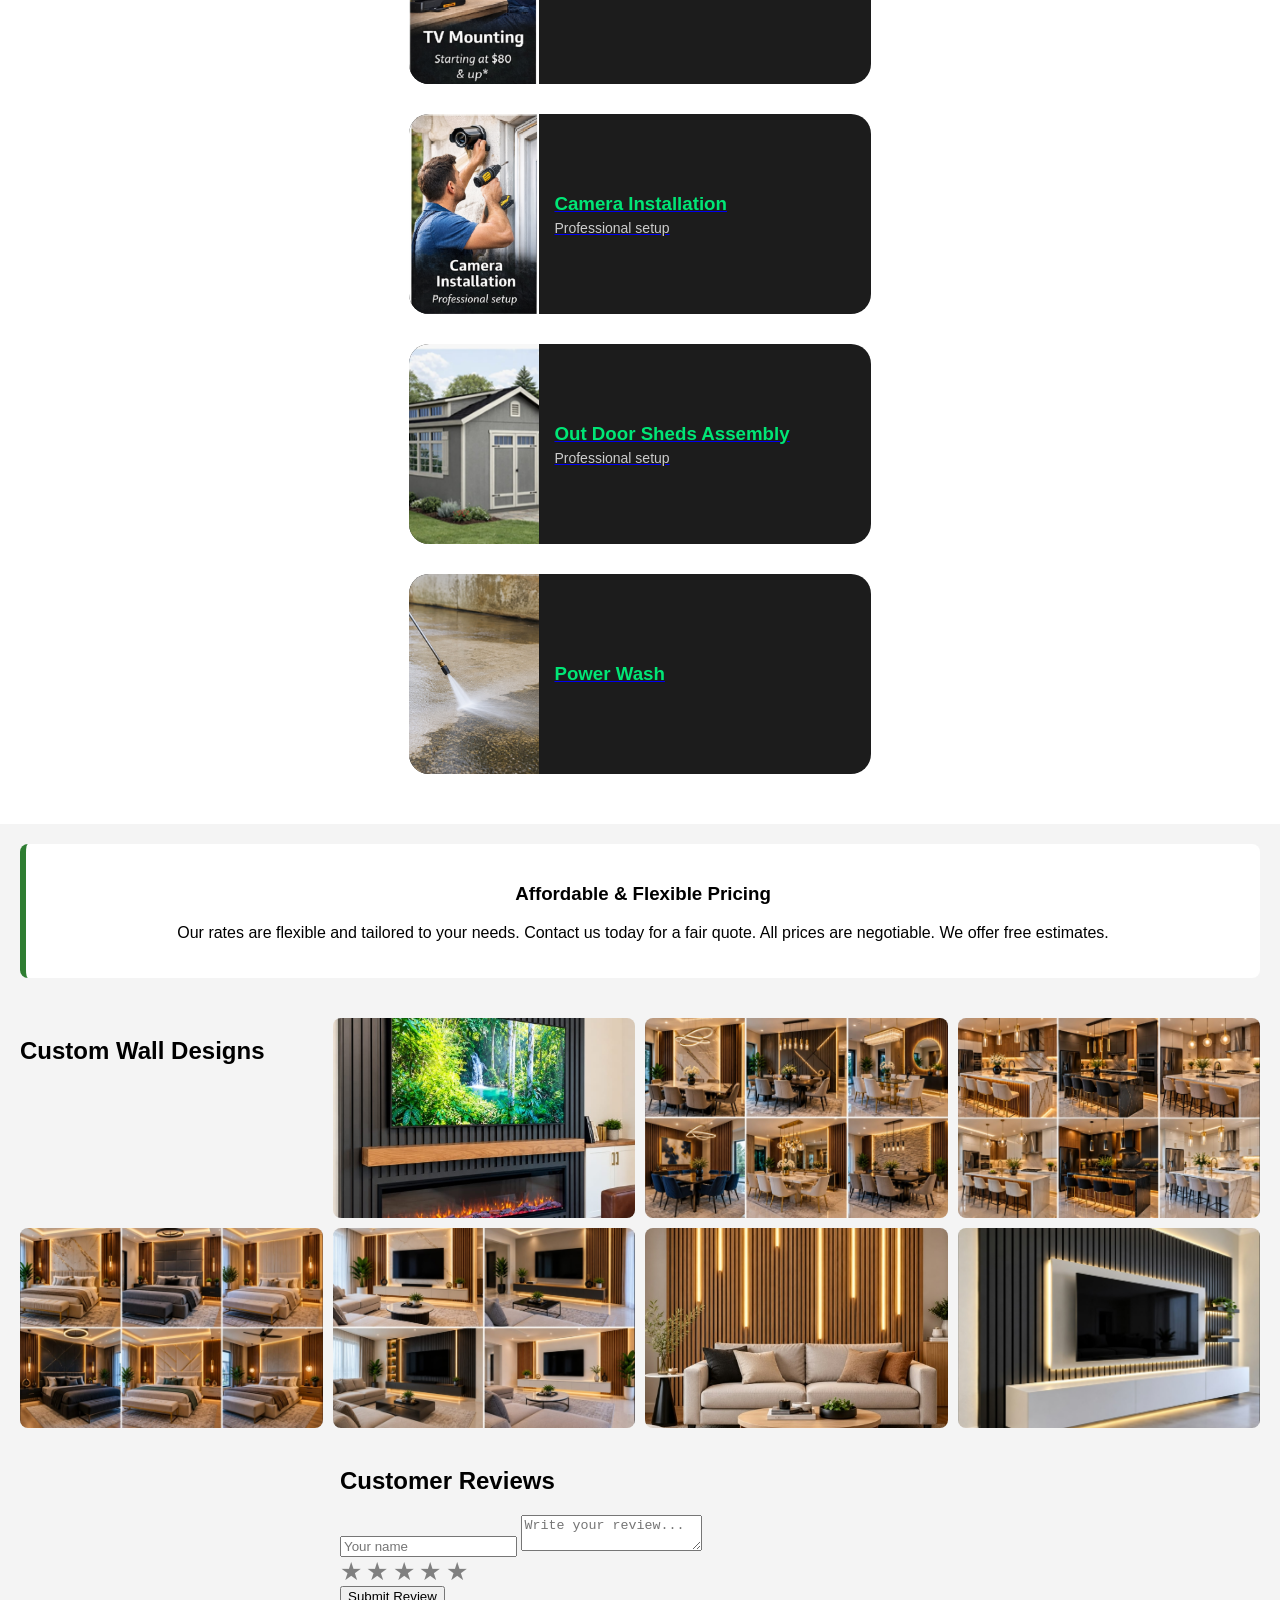
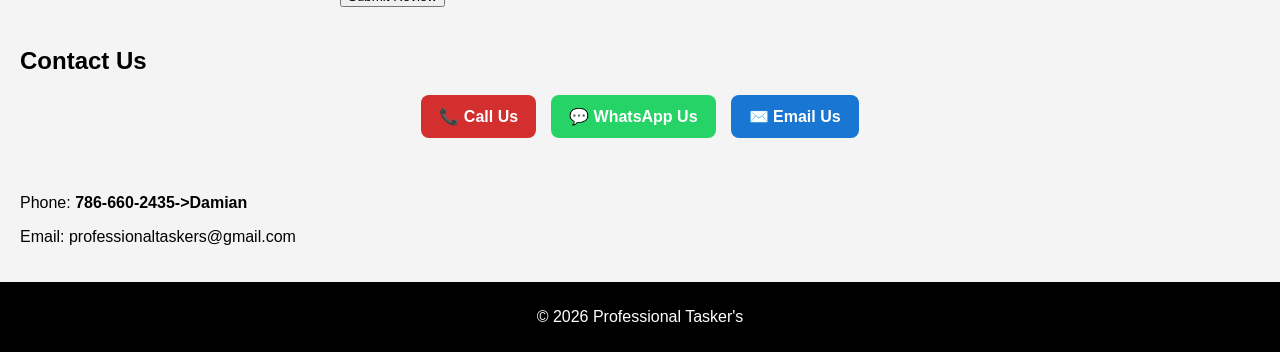
==== commit 060d7c4f: "Add video section to services in index.html Added a video section to showcase services." ====
--- a/index.html
+++ b/index.html
@@ -26,6 +26,12 @@
 <section id="services" class="services-container">
 
   <h2 class="services-title">Our Services</h2>
+
+  <div class="services-video">
+        <video controls playsinline preload="metadata">
+            <source src="assets/video3.mp4" type="video/mp4">
+            Your browser does not support HTML5 video.
+        </video>
 
   <div class="services-grid">
 
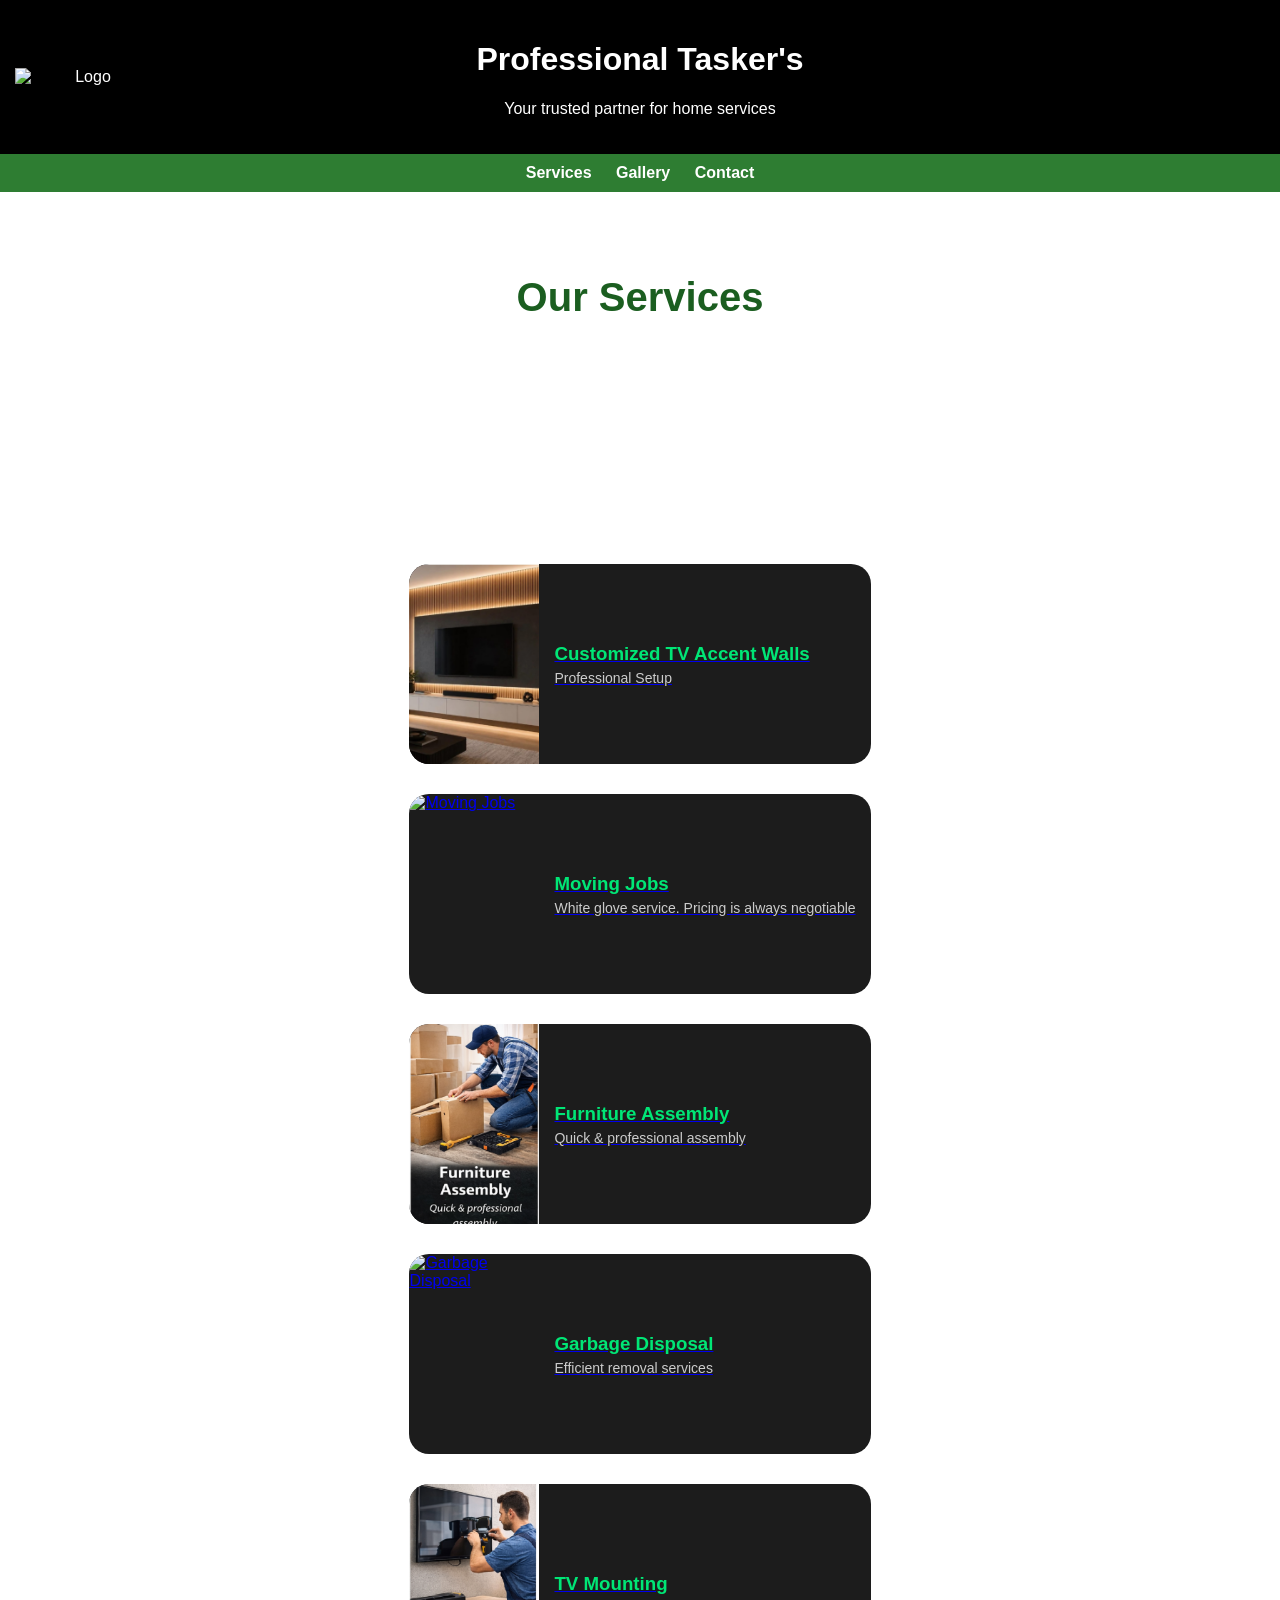
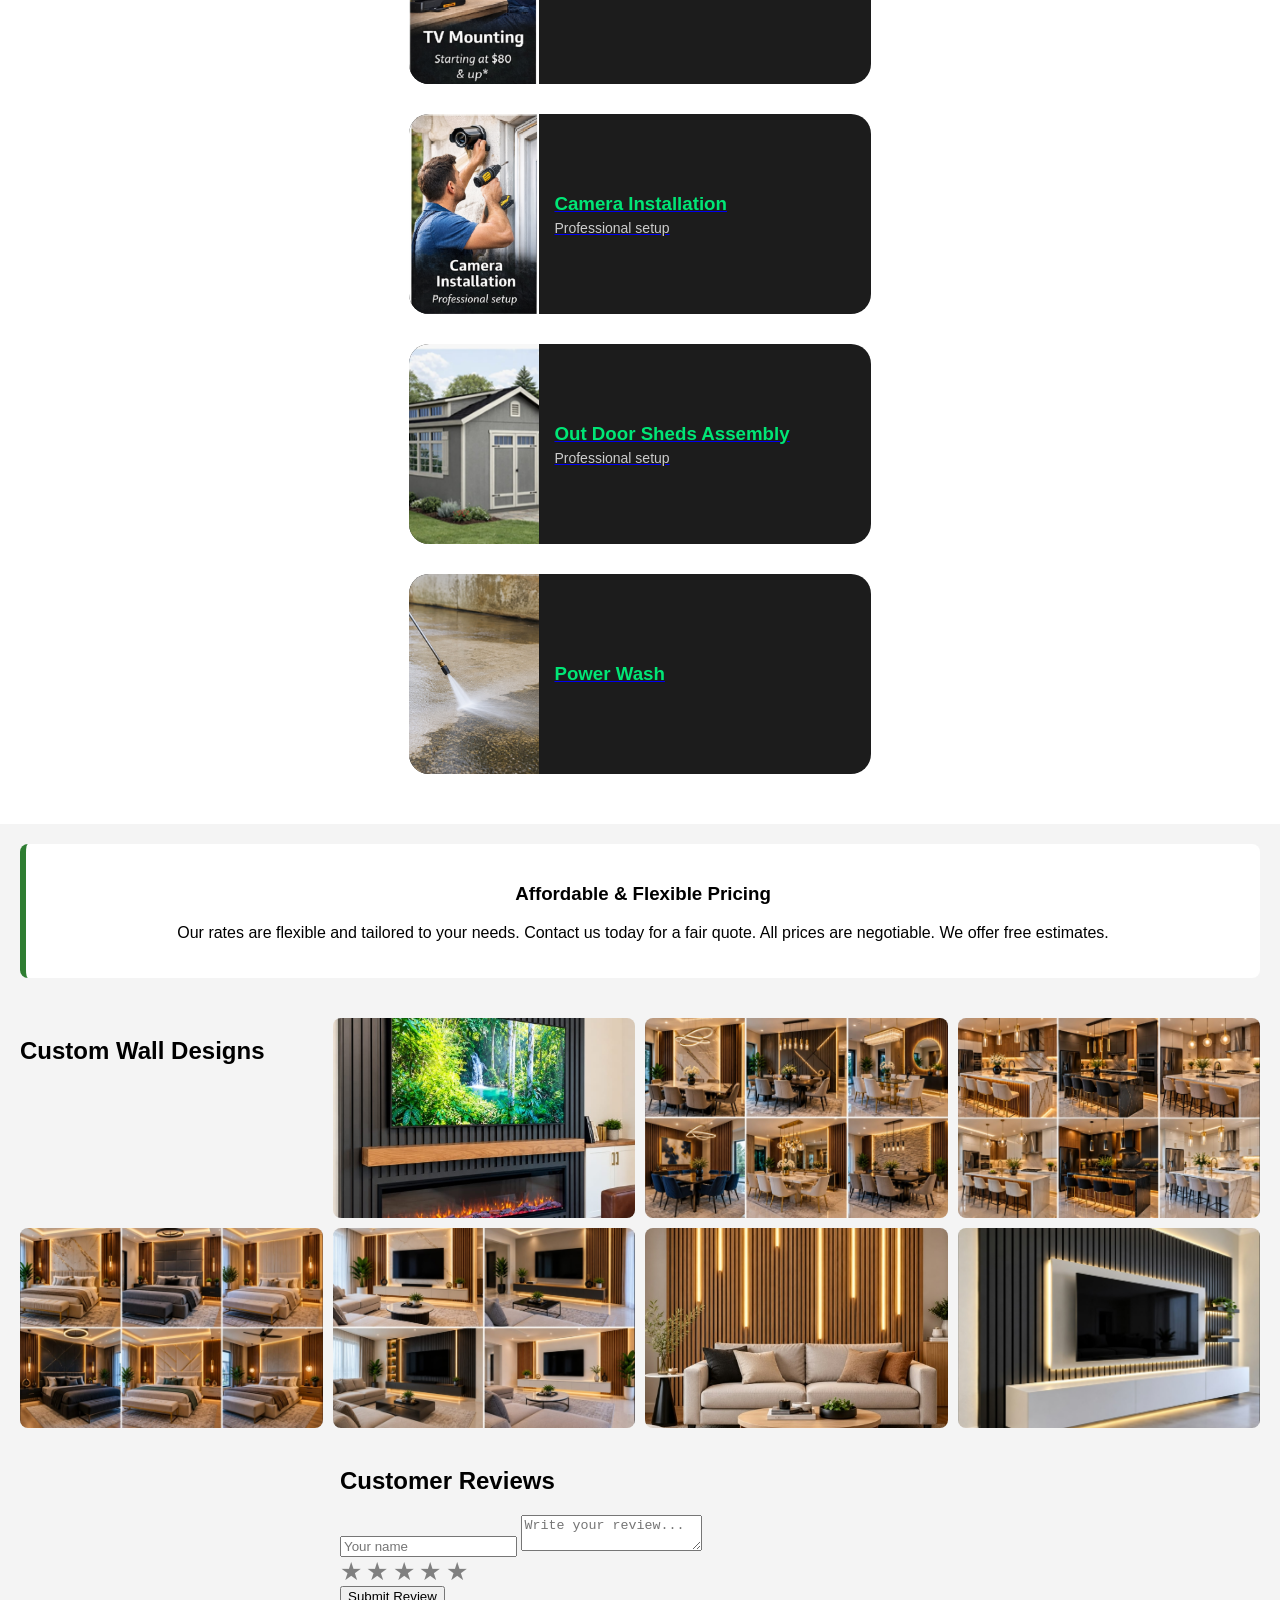
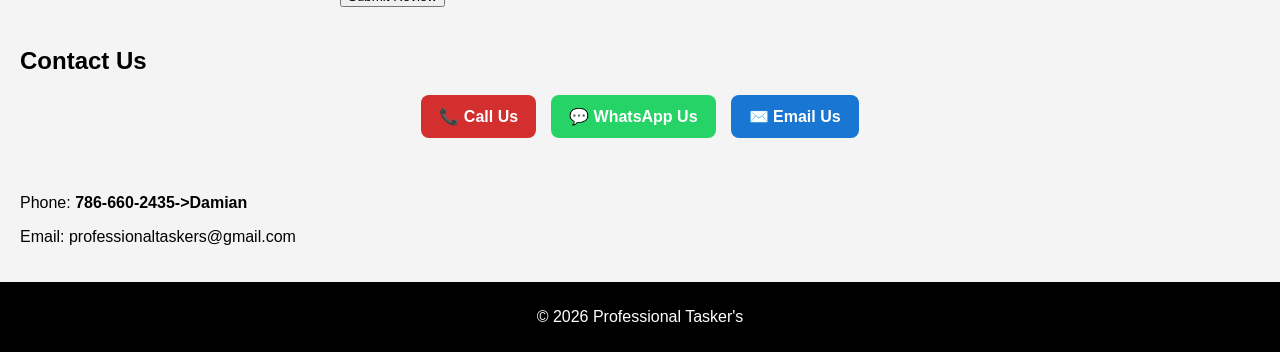
==== commit 41a0e091: "Update video tag attributes for autoplay and loop" ====
--- a/index.html
+++ b/index.html
@@ -28,7 +28,7 @@
   <h2 class="services-title">Our Services</h2>
 
   <div class="services-video">
-        <video controls playsinline preload="metadata">
+        <video width="100%" autoplay loop muted playsinline>
             <source src="assets/video3.mp4" type="video/mp4">
             Your browser does not support HTML5 video.
         </video>
